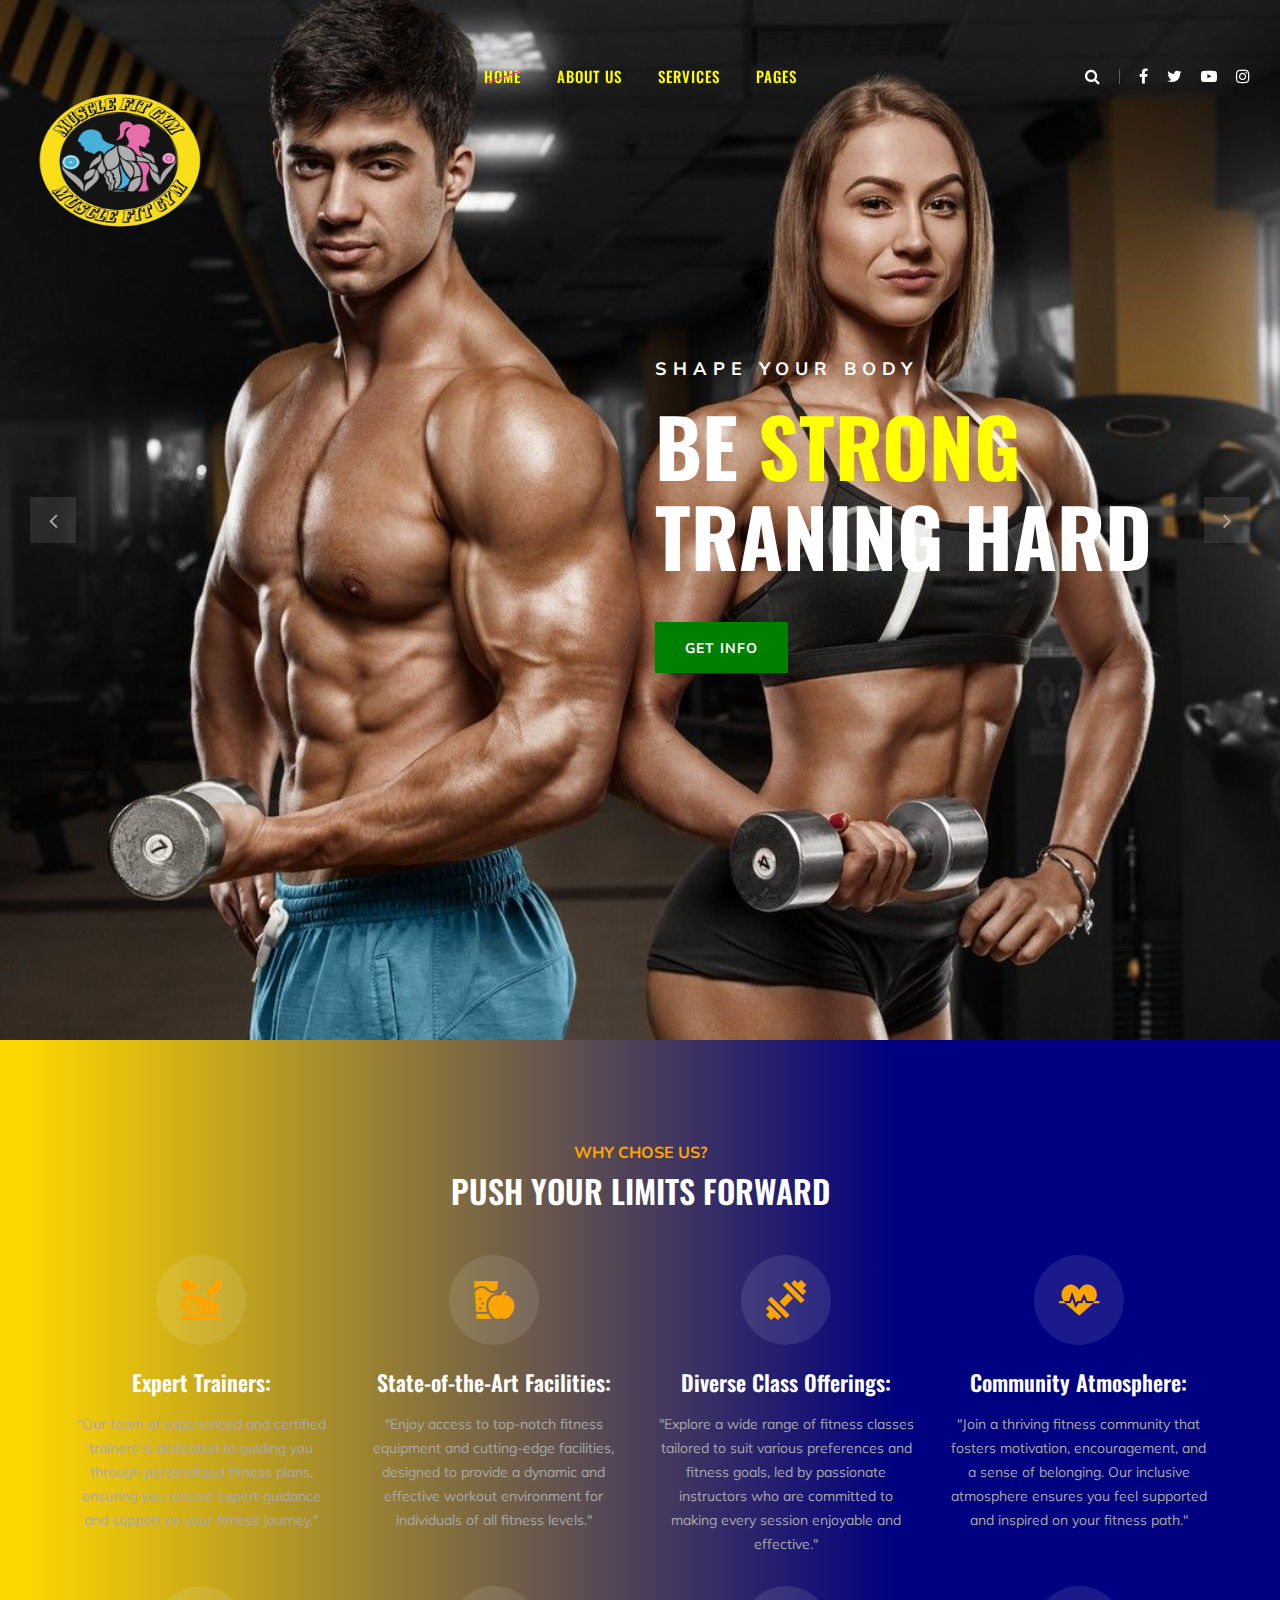
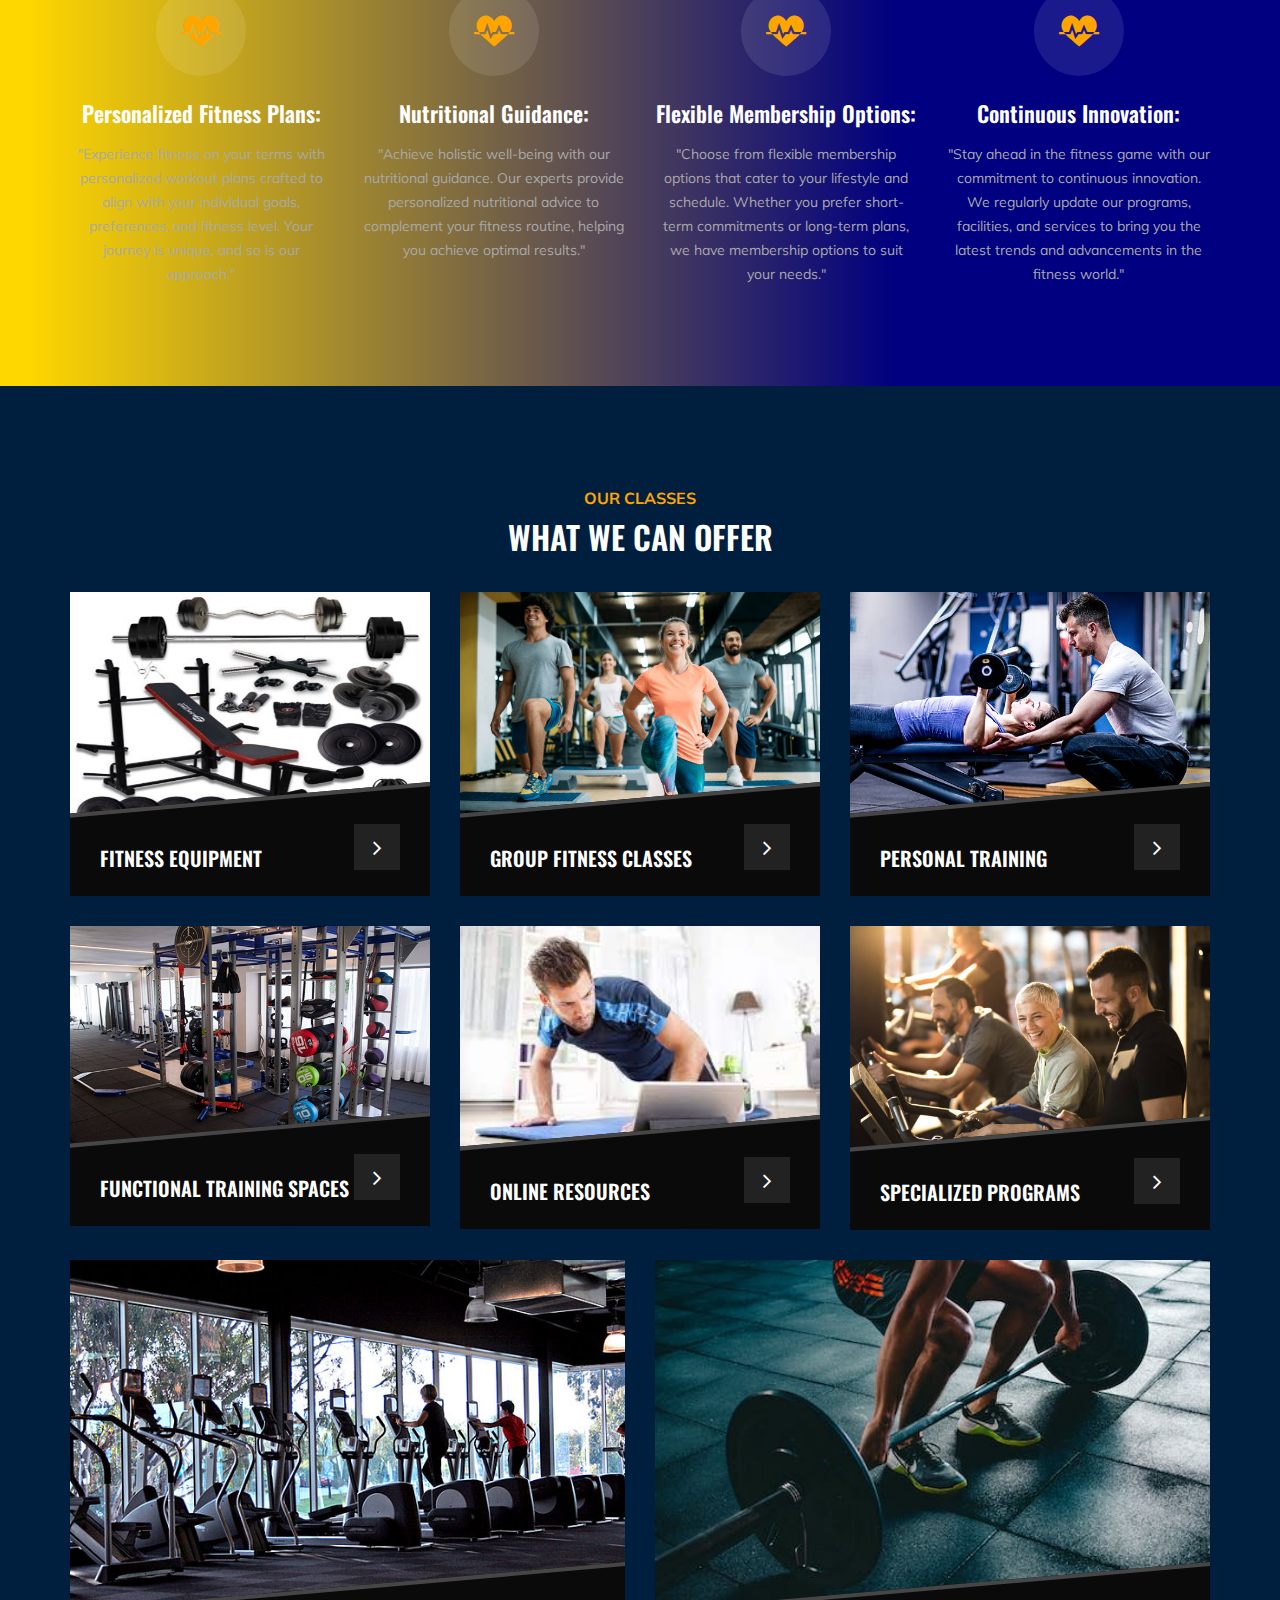
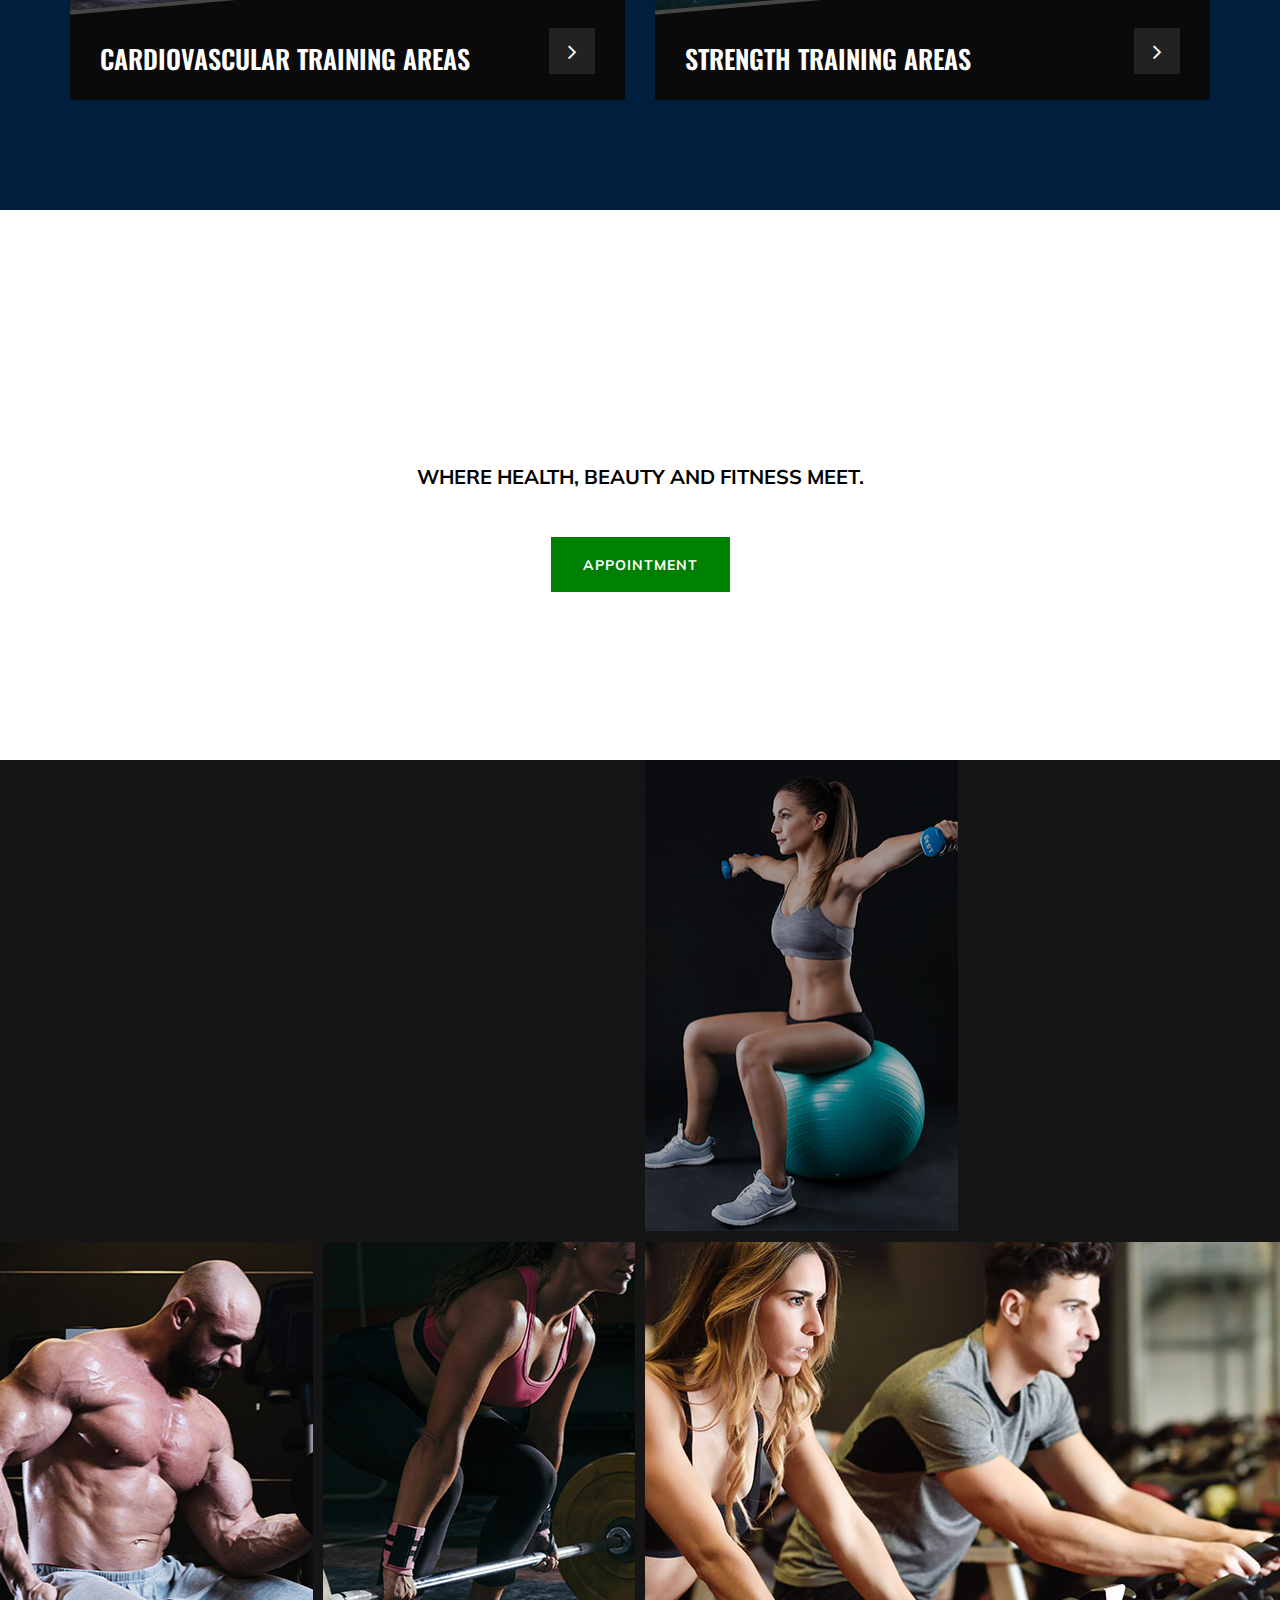
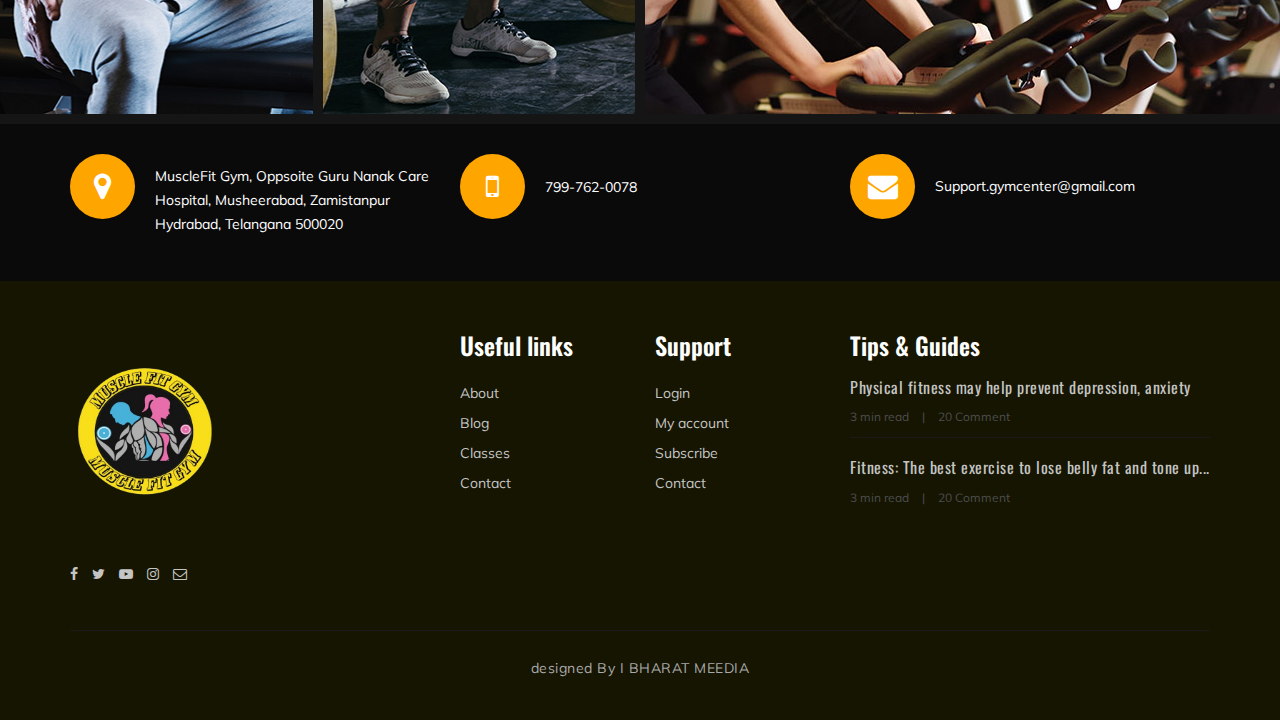
==== gymlife-master/index.html @ ba2f5ba6 "Home Page" ====
<!DOCTYPE html>
<html lang="zxx">

<head>
    <meta charset="UTF-8">
    <meta name="description" content="Gym Template">
    <meta name="keywords" content="Gym, unica, creative, html">
    <meta name="viewport" content="width=device-width, initial-scale=1.0">
    <meta http-equiv="X-UA-Compatible" content="ie=edge">
    <title>Gym | Template</title>

    <!-- Google Font -->
    <link href="https://fonts.googleapis.com/css?family=Muli:300,400,500,600,700,800,900&display=swap" rel="stylesheet">
    <link href="https://fonts.googleapis.com/css?family=Oswald:300,400,500,600,700&display=swap" rel="stylesheet">

    <!-- Css Styles -->
    <link rel="stylesheet" href="css/bootstrap.min.css" type="text/css">
    <link rel="stylesheet" href="css/font-awesome.min.css" type="text/css">
    <link rel="stylesheet" href="css/flaticon.css" type="text/css">
    <link rel="stylesheet" href="css/owl.carousel.min.css" type="text/css">
    <link rel="stylesheet" href="css/barfiller.css" type="text/css">
    <link rel="stylesheet" href="css/magnific-popup.css" type="text/css">
    <link rel="stylesheet" href="css/slicknav.min.css" type="text/css">
    <link rel="stylesheet" href="css/style.css" type="text/css">
</head>

<body>
    <!-- Page Preloder -->
    <div id="preloder">
        <div class="loader"></div>
    </div>

    <!-- Offcanvas Menu Section Begin -->
    <div class="offcanvas-menu-overlay"></div>
    <div class="offcanvas-menu-wrapper">
        <div class="canvas-close">
            <i class="fa fa-close"></i>
        </div>
        <div class="canvas-search search-switch">
            <i class="fa fa-search"></i>
        </div>
        <nav class="canvas-menu mobile-menu">
            <ul>
                <li><a href="#">Home</a></li>
                <li><a href="./about-us.html">About Us</a></li>
                <!--<li><a href="#">Classes</a></li>-->
                <li><a href="#">Services</a></li>
                
                <li><a href="#">Pages</a>
                  <ul class="dropdown">
                        <li><a href="./about-us.html">About us</a></li>
                        <!--<li><a href="./class-timetable.html">Classes timetable</a></li>-->
                        <li><a href="./bmi-calculator.html">Bmi calculate</a></li>
                        
                        <li><a href="./gallery.html">Gallery</a></li>
                        <li><a href="./blog.html">Our blog</a></li>
                        <li><a href="./404.html">404</a></li>
                    </ul>
                </li>
                <li><a href="./contact.html">Contact</a></li>
            </ul>
        </nav>
        <div id="mobile-menu-wrap"></div>
        <div class="canvas-social">
            <a href="#"><i class="fa fa-facebook"></i></a>
            <a href="#"><i class="fa fa-twitter"></i></a>
            <a href="#"><i class="fa fa-youtube-play"></i></a>
            <a href="#"><i class="fa fa-instagram"></i></a>
        </div>
    </div>
    <!-- Offcanvas Menu Section End -->

    <!-- Header Section Begin -->
    <header class="header-section">
        <div class="container-fluid">
            <div class="row">
                <div class="col-lg-3">
                    <div class="logo">
                        <a href="./index.html">
                            <img src="img/logo.png" width="180px" height="210px" alt="">
                        </a>
                    </div>
                </div>
                <div class="col-lg-6">
                    <nav class="nav-menu">
                        <ul>
                            <li class="active"><a href="./index.html">Home</a></li>
                            <li><a href="#">About Us</a></li>
                          <!--  <li><a href="#">Classes</a></li>-->
                            <li><a href="#">Services</a></li>
                            
                            <li><a href="#">Pages</a>
                               <!-- <ul class="dropdown">
                                    <li><a href="./about-us.html">About us</a></li>
                                    <li><a href="./class-timetable.html">Classes timetable</a></li>
                                    <li><a href="./bmi-calculator.html">Bmi calculate</a></li>
                                    <li><a href="./team.html">Our team</a></li>
                                    <li><a href="./gallery.html">Gallery</a></li>
                                    <li><a href="./blog.html">Our blog</a></li>
                                    <li><a href="./404.html">404</a></li>
                                </ul>-->
                            </li>
                           <!-- <li><a href="./contact.html">Contact</a></li>-->
                        </ul>
                    </nav>
                </div>
                <div class="col-lg-3">
                    <div class="top-option">
                        <div class="to-search search-switch">
                            <i class="fa fa-search"></i>
                        </div>
                        <div class="to-social">
                            <a href="#"><i class="fa fa-facebook"></i></a>
                            <a href="#"><i class="fa fa-twitter"></i></a>
                            <a href="#"><i class="fa fa-youtube-play"></i></a>
                            <a href="#"><i class="fa fa-instagram"></i></a>
                        </div>
                    </div>
                </div>
            </div>
            <div class="canvas-open">
                <i class="fa fa-bars"></i>
            </div>
        </div>
    </header>
    <!-- Header End -->

    <!-- Hero Section Begin -->
    <section class="hero-section">
        <div class="hs-slider owl-carousel">
            <div class="hs-item set-bg" data-setbg="img/hero/hero-1.jpg">
                <div class="container">
                    <div class="row">
                        <div class="col-lg-6 offset-lg-6">
                            <div class="hi-text">
                                <span>Shape your body</span>
                                <h1>Be <strong>strong</strong> traning hard</h1>
                                <a href="#" class="primary-btn">Get info</a>
                            </div>
                        </div>
                    </div>
                </div>
            </div>
            <div class="hs-item set-bg" data-setbg="img/hero/hero-21.jpg">
                <div class="container">
                    <div class="row">
                        <div class="col-lg-6 offset-lg-6">
                            <div class="hi-text">
                                <span>Shape your body</span>
                                <h1>Be <strong>strong</strong> traning hard</h1>
                                <a href="#" class="primary-btn">Get info</a>
                            </div>
                        </div>
                    </div>
                </div>
            </div>
        </div>
    </section>
    <!-- Hero Section End -->

    <!-- ChoseUs Section Begin -->
    <section class="choseus-section spad">
        <div class="container">
            <div class="row">
                <div class="col-lg-12">
                    <div class="section-title">
                        <span>Why chose us?</span>
                        <h2>PUSH YOUR LIMITS FORWARD</h2>
                    </div>
                </div>
            </div>
            <div class="row">
                <div class="col-lg-3 col-sm-6">
                    <div class="cs-item">
                        <span class="flaticon-034-stationary-bike"></span>
                        <h4>Expert Trainers:</h4>
                        <p>"Our team of experienced and certified trainers is dedicated to guiding you through personalized fitness plans, 
                            ensuring you receive expert guidance and support on your fitness journey."
                        </p>
                    </div>
                </div>
                <div class="col-lg-3 col-sm-6">
                    <div class="cs-item">
                        <span class="flaticon-033-juice"></span>
                        <h4>State-of-the-Art Facilities:</h4>
                        <p>"Enjoy access to top-notch fitness equipment and cutting-edge facilities, 
                            designed to provide a dynamic and effective workout environment for individuals of all fitness levels."
                        </p>
                    </div>
                </div>
                <div class="col-lg-3 col-sm-6">
                    <div class="cs-item">
                        <span class="flaticon-002-dumbell"></span>
                        <h4>Diverse Class Offerings:</h4>
                        <p>"Explore a wide range of fitness classes tailored to suit various preferences and fitness goals, 
                            led by passionate instructors who are committed to making every session enjoyable and effective."
                        </p>
                    </div>
                </div>
                <div class="col-lg-3 col-sm-6">
                    <div class="cs-item">
                        <span class="flaticon-014-heart-beat"></span>
                        <h4>Community Atmosphere:</h4>
                        <p>"Join a thriving fitness community that fosters motivation, encouragement, and a sense of belonging. 
                            Our inclusive atmosphere ensures you feel supported and inspired on your fitness path."
                        </p>
                    </div>
                </div>
                <div class="col-lg-3 col-sm-6">
                    <div class="cs-item">
                        <span class="flaticon-014-heart-beat"></span>
                        <h4>Personalized Fitness Plans:</h4>
                        <p>"Experience fitness on your terms with personalized workout plans crafted to align with your individual goals, preferences, 
                            and fitness level. Your journey is unique, and so is our approach."
                        </p>
                    </div>
                </div>
                <div class="col-lg-3 col-sm-6">
                    <div class="cs-item">
                        <span class="flaticon-014-heart-beat"></span>
                        <h4>Nutritional Guidance:</h4>
                        <p>"Achieve holistic well-being with our nutritional guidance. Our experts provide personalized nutritional advice to complement your fitness routine, 
                            helping you achieve optimal results."
                        </p>
                    </div>
                </div>
                <div class="col-lg-3 col-sm-6">
                    <div class="cs-item">
                        <span class="flaticon-014-heart-beat"></span>
                        <h4>Flexible Membership Options:</h4>
                        <p>"Choose from flexible membership options that cater to your lifestyle and schedule. 
                            Whether you prefer short-term commitments or long-term plans, 
                            we have membership options to suit your needs."

                        </p>
                    </div>
                </div>
                <div class="col-lg-3 col-sm-6">
                    <div class="cs-item">
                        <span class="flaticon-014-heart-beat"></span>
                        <h4>Continuous Innovation:</h4>
                        <p> "Stay ahead in the fitness game with our commitment to continuous innovation. We regularly update our programs, facilities, 
                            and services to bring you the latest trends and advancements in the fitness world."
                        </p>
                    </div>
                </div>
            </div>
        </div>
    </section>
    <!-- ChoseUs Section End -->

    <!-- Classes Section Begin -->
    <section class="classes-section spad">
        <div class="container">
            <div class="row">
                <div class="col-lg-12">
                    <div class="section-title">
                        <span>Our Classes</span>
                        <h2>WHAT WE CAN OFFER</h2>
                    </div>
                </div>
            </div>
            <div class="row">
                <div class="col-lg-4 col-md-6">
                    <div class="class-item">
                        <div class="ci-pic">
                            <img src="img/classes/class-1.jpg" alt="">
                        </div>
                        <div class="ci-text">
                            <span></span>
                            <h5>Fitness Equipment</h5>
                            <a href="#"><i class="fa fa-angle-right"></i></a>
                        </div>
                    </div>
                </div>
                <div class="col-lg-4 col-md-6">
                    <div class="class-item">
                        <div class="ci-pic">
                            <img src="img/classes/class-2.jpg" alt="">
                        </div>
                        <div class="ci-text">
                            <span></span>
                            <h5>Group Fitness Classes</h5>
                            <a href="#"><i class="fa fa-angle-right"></i></a>
                        </div>
                    </div>
                </div>
                
                <div class="col-lg-4 col-md-6">
                    <div class="class-item">
                        <div class="ci-pic">
                            <img src="img/classes/class-3.jpg" alt="">
                        </div>
                        <div class="ci-text">
                            <span></span>
                            <h5>Personal Training</h5>
                            <a href="#"><i class="fa fa-angle-right"></i></a>
                        </div>
                    </div>
                </div>
                <div class="col-lg-4 col-md-6">
                    <div class="class-item">
                        <div class="ci-pic">
                            <img src="img/classes/class-11.jpg" alt="">
                        </div>
                        <div class="ci-text">
                            <span></span>
                            <h5>Functional Training Spaces</h5>
                            <a href="#"><i class="fa fa-angle-right"></i></a>
                        </div>
                    </div>
                </div>
                <div class="col-lg-4 col-md-6">
                    <div class="class-item">
                        <div class="ci-pic">
                            <img src="img/classes/class-7.jpg" alt="">
                        </div>
                        <div class="ci-text">
                            <span></span>
                            <h5>Online Resources</h5>
                            <a href="#"><i class="fa fa-angle-right"></i></a>
                        </div>
                    </div>
                </div>
                <div class="col-lg-4 col-md-6">
                    <div class="class-item">
                        <div class="ci-pic">
                            <img src="img/classes/class-9.jpg" alt="">
                        </div>
                        <div class="ci-text">
                            <span></span>
                            <h5>Specialized Programs</h5>
                            <a href="#"><i class="fa fa-angle-right"></i></a>
                        </div>
                    </div>
                </div>
                <div class="col-lg-6 col-md-6">
                    <div class="class-item">
                        <div class="ci-pic">
                            <img src="img/classes/class-4.jpg" alt="">
                        </div>
                        <div class="ci-text">
                            <span></span>
                            <h4>Cardiovascular Training Areas</h4>
                            <a href="#"><i class="fa fa-angle-right"></i></a>
                        </div>
                    </div>
                </div>
                <div class="col-lg-6">
                    <div class="class-item">
                        <div class="ci-pic">
                            <img src="img/classes/class-5.jpeg" alt="">
                        </div>
                        <div class="ci-text">
                            <span></span>
                            <h4>Strength Training Areas</h4>
                            <a href="#"><i class="fa fa-angle-right"></i></a>
                        </div>
                    </div>
                </div>
            </div>
        </div>
    </section>
    <!-- ChoseUs Section End -->

    <!-- Banner Section Begin -->
    <section class="banner-section set-bg" data-setbg="img/banner-bg.jpg">
        <div class="container">
            <div class="row">
                <div class="col-lg-12 text-center">
                    <div class="bs-text">
                        <h2>registre now to get more deals</h2>
                        <div class="bt-tips">Where health, beauty and fitness meet.</div>
                        <a href="#" class="primary-btn  btn-normal">Appointment</a>
                    </div>
                </div>
            </div>
        </div>
    </section>
    
   

    <!-- Gallery Section Begin -->
    <div class="gallery-section">
        <div class="gallery">
            <div class="grid-sizer"></div>
            <div class="gs-item grid-wide set-bg" data-setbg="img/gallery/gallery-1.jpg">
                <a href="img/gallery/gallery-1.jpg" class="thumb-icon image-popup"><i class="fa fa-picture-o"></i></a>
            </div>
            <div class="gs-item set-bg" data-setbg="img/gallery/gallery-2.jpg">
                <a href="img/gallery/gallery-2.jpg" class="thumb-icon image-popup"><i class="fa fa-picture-o"></i></a>
            </div>
            <div class="gs-item set-bg" data-setbg="img/gallery/gallery-3.jpg">
                <a href="img/gallery/gallery-3.jpg" class="thumb-icon image-popup"><i class="fa fa-picture-o"></i></a>
            </div>
            <div class="gs-item set-bg" data-setbg="img/gallery/gallery-4.jpg">
                <a href="img/gallery/gallery-4.jpg" class="thumb-icon image-popup"><i class="fa fa-picture-o"></i></a>
            </div>
            <div class="gs-item set-bg" data-setbg="img/gallery/gallery-5.jpg">
                <a href="img/gallery/gallery-5.jpg" class="thumb-icon image-popup"><i class="fa fa-picture-o"></i></a>
            </div>
            <div class="gs-item grid-wide set-bg" data-setbg="img/gallery/gallery-7.jpg">
                <a href="img/gallery/gallery-7.jpg" class="thumb-icon image-popup"><i class="fa fa-picture-o"></i></a>
            </div>
        </div>
    </div>
    
    <div class="gettouch-section">
        <div class="container">
            <div class="row">
                <div class="col-md-4">
                    <div class="gt-text">
                        <i class="fa fa-map-marker"></i>
                        <p> MuscleFit Gym, Oppsoite Guru Nanak Care Hospital, Musheerabad, 
                           Zamistanpur<br/> Hydrabad, Telangana 500020</p>
                    </div>
                </div>
                <div class="col-md-4">
                    <div class="gt-text">
                        <i class="fa fa-mobile"></i>
                        <ul>
                            <li>799-762-0078</li>
                            
                        </ul>
                    </div>
                </div>
                <div class="col-md-4">
                    <div class="gt-text email">
                        <i class="fa fa-envelope"></i>
                        <p>Support.gymcenter@gmail.com</p>
                    </div>
                </div>
            </div>
        </div>
    </div>
    <!-- Get In Touch Section End -->

    <!-- Footer Section Begin -->
    <section class="footer-section">
        <div class="container">
            <div class="row">
                <div class="col-lg-4">
                    <div class="fs-about">
                        <div class="fa-logo">
                            <a href="#"><img src="img/logo.png"   width="150px" height="200px  alt=""></a>
                        </div>
                        
                        <div class="fa-social">
                            <a href="#"><i class="fa fa-facebook"></i></a>
                            <a href="#"><i class="fa fa-twitter"></i></a>
                            <a href="#"><i class="fa fa-youtube-play"></i></a>
                            <a href="#"><i class="fa fa-instagram"></i></a>
                            <a href="#"><i class="fa  fa-envelope-o"></i></a>
                        </div>
                    </div>
                </div>
                <div class="col-lg-2 col-md-3 col-sm-6">
                    <div class="fs-widget">
                        <h4>Useful links</h4>
                        <ul>
                            <li><a href="#">About</a></li>
                            <li><a href="#">Blog</a></li>
                            <li><a href="#">Classes</a></li>
                            <li><a href="#">Contact</a></li>
                        </ul>
                    </div>
                </div>
                <div class="col-lg-2 col-md-3 col-sm-6">
                    <div class="fs-widget">
                        <h4>Support</h4>
                        <ul>
                            <li><a href="#">Login</a></li>
                            <li><a href="#">My account</a></li>
                            <li><a href="#">Subscribe</a></li>
                            <li><a href="#">Contact</a></li>
                        </ul>
                    </div>
                </div>
                <div class="col-lg-4 col-md-6">
                    <div class="fs-widget">
                        <h4>Tips & Guides</h4>
                        <div class="fw-recent">
                            <h6><a href="#">Physical fitness may help prevent depression, anxiety</a></h6>
                            <ul>
                                <li>3 min read</li>
                                <li>20 Comment</li>
                            </ul>
                        </div>
                        <div class="fw-recent">
                            <h6><a href="#">Fitness: The best exercise to lose belly fat and tone up...</a></h6>
                            <ul>
                                <li>3 min read</li>
                                <li>20 Comment</li>
                            </ul>
                        </div>
                    </div>
                </div>
            </div>
            <div class="row">
                <div class="col-lg-12 text-center">
                    <div class="copyright-text">
                        <p>designed By I BHARAT MEEDIA</p>
                    </div>
                </div>
            </div>
        </div>
    </section>
    <!-- Footer Section End -->

    <!-- Search model Begin -->
    <div class="search-model">
        <div class="h-100 d-flex align-items-center justify-content-center">
            <div class="search-close-switch">+</div>
            <form class="search-model-form">
                <input type="text" id="search-input" placeholder="Search here.....">
            </form>
        </div>
    </div>
    <!-- Search model end -->

    <!-- Js Plugins -->
    <script src="js/jquery-3.3.1.min.js"></script>
    <script src="js/bootstrap.min.js"></script>
    <script src="js/jquery.magnific-popup.min.js"></script>
    <script src="js/masonry.pkgd.min.js"></script>
    <script src="js/jquery.barfiller.js"></script>
    <script src="js/jquery.slicknav.js"></script>
    <script src="js/owl.carousel.min.js"></script>
    <script src="js/main.js"></script>



</body>

</html>
---- gymlife-master/css/flaticon.css ----
/*
  	Flaticon icon font: Flaticon
  	Creation date: 19/02/2019 07:27
  	*/

@font-face {
  font-family: "Flaticon";
  src: url("../fonts/Flaticon.eot");
  src: url("../fonts/Flaticon.eot?#iefix") format("embedded-opentype"),
       url("../fonts/Flaticon.woff2") format("woff2"),
       url("../fonts/Flaticon.woff") format("woff"),
       url("../fonts/Flaticon.ttf") format("truetype"),
       url("../fonts/Flaticon.svg#Flaticon") format("svg");
  font-weight: normal;
  font-style: normal;
}

@media screen and (-webkit-min-device-pixel-ratio:0) {
  @font-face {
    font-family: "Flaticon";
    src: url("../fonts/Flaticon.svg#Flaticon") format("svg");
  }
}

[class^="flaticon-"]:before, [class*=" flaticon-"]:before,
[class^="flaticon-"]:after, [class*=" flaticon-"]:after {   
  font-family: Flaticon;
  font-size: 40px;
  font-style: normal;
  margin-left: 0;
}

.flaticon-001-mattress:before { content: "\f100"; }
.flaticon-002-dumbell:before { content: "\f101"; }
.flaticon-003-weight:before { content: "\f102"; }
.flaticon-004-measuring-tape:before { content: "\f103"; }
.flaticon-005-clipboard:before { content: "\f104"; }
.flaticon-006-weight-1:before { content: "\f105"; }
.flaticon-007-rings:before { content: "\f106"; }
.flaticon-008-calendar:before { content: "\f107"; }
.flaticon-009-smartwatch:before { content: "\f108"; }
.flaticon-010-lockers:before { content: "\f109"; }
.flaticon-011-punching-ball:before { content: "\f10a"; }
.flaticon-012-bag:before { content: "\f10b"; }
.flaticon-013-balance:before { content: "\f10c"; }
.flaticon-014-heart-beat:before { content: "\f10d"; }
.flaticon-015-proteins:before { content: "\f10e"; }
.flaticon-016-fitness:before { content: "\f10f"; }
.flaticon-017-pull-up-bar:before { content: "\f110"; }
.flaticon-018-scale:before { content: "\f111"; }
.flaticon-019-bands:before { content: "\f112"; }
.flaticon-020-smartphone:before { content: "\f113"; }
.flaticon-021-tshirt:before { content: "\f114"; }
.flaticon-022-short:before { content: "\f115"; }
.flaticon-023-dumbbells:before { content: "\f116"; }
.flaticon-024-jumping-rope:before { content: "\f117"; }
.flaticon-025-fitness-1:before { content: "\f118"; }
.flaticon-026-gym:before { content: "\f119"; }
.flaticon-027-fitness-2:before { content: "\f11a"; }
.flaticon-028-weightlifting:before { content: "\f11b"; }
.flaticon-029-wheel:before { content: "\f11c"; }
.flaticon-030-dumbbells-1:before { content: "\f11d"; }
.flaticon-031-workout:before { content: "\f11e"; }
.flaticon-032-bottle:before { content: "\f11f"; }
.flaticon-033-juice:before { content: "\f120"; }
.flaticon-034-stationary-bike:before { content: "\f121"; }
.flaticon-035-punching-ball-1:before { content: "\f122"; }
.flaticon-036-timer:before { content: "\f123"; }
.flaticon-037-medal:before { content: "\f124"; }
.flaticon-038-treadmill:before { content: "\f125"; }
.flaticon-039-syringe:before { content: "\f126"; }
.flaticon-040-whistle:before { content: "\f127"; }
.flaticon-041-chest:before { content: "\f128"; }
.flaticon-042-pills:before { content: "\f129"; }
.flaticon-043-mp3:before { content: "\f12a"; }
.flaticon-044-no-smoking:before { content: "\f12b"; }
.flaticon-045-boxing-gloves:before { content: "\f12c"; }
.flaticon-046-gloves:before { content: "\f12d"; }
.flaticon-047-buck:before { content: "\f12e"; }
.flaticon-048-headgear:before { content: "\f12f"; }
.flaticon-049-hand-grip:before { content: "\f130"; }
.flaticon-050-no-fast-food:before { content: "\f131"; }
---- gymlife-master/css/barfiller.css ----
body {
    font-family: Arial;
}

.barfiller {
    width:100%;
    height:12px;
    background:#fcfcfc;
    border:1px solid #ccc;
    position:relative;
    margin-bottom:20px;
    box-shadow: inset 1px 4px 9px -6px rgba(0,0,0,.5); 
    -moz-box-shadow: inset 1px 4px 9px -6px rgba(0,0,0,.5); 
}

.barfiller .fill {
    display:block;
    position:relative;
    width:0px;
    height:100%;
    background:#333;
    z-index:1;
}

.barfiller .tipWrap {
    display:none;
}

.barfiller .tip {
    margin-top:-30px;
    padding:2px 4px;
    font-size:11px;
    color:#fff;
    left:0px;
    position: relative;;
    z-index:2;
    background: #333;
} 

.barfiller .tip:after {
    border:solid;
    border-color:rgba(0,0,0,.8) transparent;
    border-width:6px 6px 0 6px;
    content:"";
    display:block;
    position:absolute;
    left:9px;
    top:100%;
    z-index:9
}
---- gymlife-master/css/style.css ----
/******************************************************************
  Template Name: Gym
  Description:  Gym Fitness HTML Template
  Author: Colorlib
  Author URI: https://colorlib.com
  Version: 1.0
  Created: Colorlib
******************************************************************/

/*------------------------------------------------------------------
[Table of contents]

1.  Template default CSS
	1.1	Variables
	1.2	Mixins
	1.3	Flexbox
	1.4	Reset
2.  Helper Css
3.  Header Section
4.  Hero Section
5.  Service Section
6.  Class Section
7.  Price Plan Section
8.  Trainer Section
9.  Contact
10.  Footer Style

-------------------------------------------------------------------*/

/*----------------------------------------*/

/* Template default CSS
/*----------------------------------------*/

html,
body {
	height: 100%;
	font-family: "Muli", sans-serif;
	-webkit-font-smoothing: antialiased;
	font-smoothing: antialiased;
}

h1,
h2,
h3,
h4,
h5,
h6 {
	margin: 0;
	color: #111111;
	font-weight: 400;
	font-family: "Oswald", sans-serif;
}

h1 {
	font-size: 70px;
}

h2 {
	font-size: 36px;
}

h3 {
	font-size: 30px;
}

h4 {
	font-size: 24px;
}

h5 {
	font-size: 18px;
}

h6 {
	font-size: 16px;
}

p {
	font-size: 14px;
	font-family: "Muli", sans-serif;
	color: #a9a9a9;
	font-weight: 400;
	line-height: 24px;
	margin: 0 0 15px 0;
}

img {
	max-width: 100%;
}

input:focus,
select:focus,
button:focus,
textarea:focus {
	outline: none;
}

a:hover,
a:focus {
	text-decoration: none;
	outline: none;
	color: black;
}

ul,
ol {
	padding: 0;
	margin: 0;
}

/*---------------------
  Helper CSS
-----------------------*/

.section-title {
	margin-bottom: 45px;
	text-align: center;
}

.section-title span {
	font-size: 16px;
	color: #FFA500;
	text-transform: uppercase;
	font-weight: 700;
}

.section-title h2 {
	color: #ffffff;
	font-size: 32px;
	font-weight: 600;
	text-transform: uppercase;
	margin-top: 8px;
}

.set-bg {
	background-repeat: no-repeat;
	background-size: cover;
	background-position: top center;
}

.spad {
	padding-top: 100px;
	padding-bottom: 100px;
}

.spad-2 {
	padding-top: 50px;
	padding-bottom: 70px;
}

.text-white h1,
.text-white h2,
.text-white h3,
.text-white h4,
.text-white h5,
.text-white h6,
.text-white p,
.text-white span,
.text-white li,
.text-white a {
	color: pink;
}

/* buttons */

.primary-btn {
	display: inline-block;
	font-size: 14px;
	padding: 17px 30px 16px;
	color: #ffffff;
	background: green;
	line-height: normal;
	letter-spacing: 1px;
	text-transform: uppercase;
	font-weight: 700;
}

.primary-btn.btn-normal {
	-webkit-transition: all 0.3s;
	-o-transition: all 0.3s;
	transition: all 0.3s;
}

.primary-btn.btn-normal:hover {
	background: yellow;
	border-color: yellow;
}

/* Preloder */

#preloder {
	position: fixed;
	width: 100%;
	height: 100%;
	top: 0;
	left: 0;
	z-index: 999999;
	background: #000;
}

.loader {
	width: 40px;
	height: 40px;
	position: absolute;
	top: 50%;
	left: 50%;
	margin-top: -13px;
	margin-left: -13px;
	border-radius: 60px;
	animation: loader 0.8s linear infinite;
	-webkit-animation: loader 0.8s linear infinite;
}

@keyframes loader {
	0% {
		-webkit-transform: rotate(0deg);
		transform: rotate(0deg);
		border: 4px solid deeppink;
		border-left-color: transparent;
	}
	50% {
		-webkit-transform: rotate(180deg);
		transform: rotate(180deg);
		border: 4px solid #673ab7;
		border-left-color: transparent;
	}
	100% {
		-webkit-transform: rotate(360deg);
		transform: rotate(360deg);
		border: 4px solid #f44336;
		border-left-color: transparent;
	}
}

@-webkit-keyframes loader {
	0% {
		-webkit-transform: rotate(0deg);
		border: 4px solid #f44336;
		border-left-color: transparent;
	}
	50% {
		-webkit-transform: rotate(180deg);
		border: 4px solid #673ab7;
		border-left-color: transparent;
	}
	100% {
		-webkit-transform: rotate(360deg);
		border: 4px solid #f44336;
		border-left-color: transparent;
	}
}

.spacial-controls {
	position: fixed;
	width: 111px;
	height: 91px;
	top: 0;
	right: 0;
	z-index: 999;
}

.spacial-controls .search-switch {
	display: block;
	height: 100%;
	padding-top: 30px;
	background: #323232;
	text-align: center;
	cursor: pointer;
}

.search-model {
	display: none;
	position: fixed;
	width: 100%;
	height: 100%;
	left: 0;
	top: 0;
	background: #000;
	z-index: 99999;
}

.search-model-form {
	padding: 0 15px;
}

.search-model-form input {
	width: 500px;
	font-size: 40px;
	border: none;
	border-bottom: 2px solid #333;
	background: none;
	color: #999;
}

.search-close-switch {
	position: absolute;
	width: 50px;
	height: 50px;
	background: #333;
	color: deeppink;
	text-align: center;
	border-radius: 50%;
	font-size: 28px;
	line-height: 28px;
	top: 30px;
	cursor: pointer;
	-webkit-transform: rotate(45deg);
	-ms-transform: rotate(45deg);
	transform: rotate(45deg);
	display: -webkit-box;
	display: -ms-flexbox;
	display: flex;
	-webkit-box-align: center;
	-ms-flex-align: center;
	align-items: center;
	-webkit-box-pack: center;
	-ms-flex-pack: center;
	justify-content: center;
}

/*---------------------
  Header
-----------------------*/

.header-section {
	position: absolute;
	left: 0;
	top: 0;
	width: 100%;
	padding: 0 15px;
	padding-top: 55px;
	z-index: 99;
}

.logo a {
	display: inline-block;
}

.nav-menu {
	text-align: center;
}

.nav-menu ul li {
	list-style: none;
	display: inline-block;
	margin-right: 32px;
	position: relative;
	z-index: 1;
}

.nav-menu ul li .dropdown {
	position: absolute;
	left: -30px;
	top: 58px;
	width: 180px;
	background: #252525;
	z-index: 99;
	text-align: left;
	padding: 13px 0 20px;
	opacity: 0;
	visibility: hidden;
	-webkit-transition: all 0.3s;
	-o-transition: all 0.3s;
	transition: all 0.3s;
}

.nav-menu ul li .dropdown li {
	margin-right: 0;
	display: block;
}

.nav-menu ul li .dropdown li a {
	display: block;
	text-transform: none;
	padding: 6px 0 6px 30px;
	font-weight: 400;
}

.nav-menu ul li .dropdown li a:after {
	display: none;
}

.nav-menu ul li:last-child {
	margin-right: 0;
}

.nav-menu ul li.active>a {
	color: yellow;
}

.nav-menu ul li.active>a:after {
	opacity: 1;
}

.nav-menu ul li:hover>a {
	color: yellow;
}

.nav-menu ul li:hover>a:after {
	opacity: 1;
}

.nav-menu ul li:hover .dropdown {
	opacity: 1;
	visibility: visible;
}

.nav-menu ul li a {
	color:yellow;
	display: block;
	font-size: 15px;
	font-weight: 500;
	text-transform: uppercase;
	letter-spacing: 1px;
	font-family: "Oswald", sans-serif;
	padding: 10px 0px;
	position: relative;
	-webkit-transition: all 0.3s;
	-o-transition: all 0.3s;
	transition: all 0.3s;
}

.nav-menu ul li a:after {
	position: absolute;
	left: 0;
	top: 22px;
	height: 1px;
	width: 100%;
	background: deeppink;
	content: "";
	-webkit-transform: rotate(-20deg);
	-ms-transform: rotate(-20deg);
	transform: rotate(-20deg);
	opacity: 0;
	-webkit-transition: all 0.3s;
	-o-transition: all 0.3s;
	transition: all 0.3s;
}

.top-option {
	text-align: right;
	padding: 9px 0;
}

.top-option .to-search {
	display: inline-block;
	padding-right: 20px;
	position: relative;
}

.top-option .to-search:after {
	position: absolute;
	right: 0;
	top: 5px;
	height: 15px;
	width: 1px;
	background: rgba(255, 255, 255, 0.3);
	content: "";
}

.top-option .to-search i {
	font-size: 16px;
	color: #ffffff;
	cursor: pointer;
}

.top-option .to-social {
	display: inline-block;
}

.top-option .to-social a {
	display: inline-block;
	color: #ffffff;
	font-size: 16px;
	margin-left: 15px;
}

.offcanvas-menu-wrapper {
	display: none;
}

.canvas-open {
	display: none;
}

/*---------------------
  Hero Section
-----------------------*/

.hs-slider.owl-carousel .owl-item.active .hs-item .hi-text span {
	position: relative;
	top: 0;
	-webkit-transition: all 0.2s ease 0.2s;
	-o-transition: all 0.2s ease 0.2s;
	transition: all 0.2s ease 0.2s;
	opacity: 1;
}

.hs-slider.owl-carousel .owl-item.active .hs-item .hi-text h1 {
	position: relative;
	top: 0;
	-webkit-transition: all 0.4s ease 0.4s;
	-o-transition: all 0.4s ease 0.4s;
	transition: all 0.4s ease 0.4s;
	opacity: 1;
}

.hs-slider.owl-carousel .owl-item.active .hs-item .hi-text .primary-btn {
	position: relative;
	top: 0;
	-webkit-transition: all 0.6s ease 0.6s;
	-o-transition: all 0.6s ease 0.6s;
	transition: all 0.6s ease 0.6s;
	opacity: 1;
}

.hs-slider.owl-carousel .owl-nav button {
	height: 46px;
	width: 46px;
	color: #a9a9a9;
	background: rgba(255, 255, 255, 0.1);
	line-height: 46px;
	text-align: center;
	position: absolute;
	font-size: 24px;
	left: 30px;
	top: 50%;
	-webkit-transform: translateY(-23px);
	-ms-transform: translateY(-23px);
	transform: translateY(-23px);
}

.hs-slider.owl-carousel .owl-nav button.owl-next {
	left: auto;
	right: 30px;
}

.hs-slider .hs-item {
	height: 1040px;
	display: -webkit-box;
	display: -ms-flexbox;
	display: flex;
	-ms-flex-line-pack: center;
	align-content: center;
	padding-top: 355px;
}

.hs-slider .hs-item .hi-text span {
	display: block;
	font-size: 18px;
	color: #ffffff;
	text-transform: uppercase;
	font-weight: 700;
	letter-spacing: 6px;
	margin-bottom: 18px;
	position: relative;
	top: 100px;
	opacity: 0;
}

.hs-slider .hs-item .hi-text h1 {
	font-size: 80px;
	color: #ffffff;
	font-weight: 700;
	text-transform: uppercase;
	line-height: 90px;
	margin-bottom: 42px;
	position: relative;
	top: 100px;
	opacity: 0;
}

.hs-slider .hs-item .hi-text h1 strong {
	color: yellow;
}

.hs-slider .hs-item .hi-text .primary-btn {
	position: relative;
	top: 100px;
	opacity: 0;
}

/*---------------------
  ChoseUs Section
-----------------------*/

.choseus-section {
	background: linear-gradient(to right, #FFD700 2%, #000080 70%);
	padding-bottom: 70px;
}

.cs-item {
	text-align: center;
	margin-bottom: 30px;
}

.cs-item:hover span {
	background: yellow;
	color: #FFA500;
}

.cs-item span {
	height: 90px;
	width: 90px;
	background: rgba(255, 255, 255, 0.1);
	border-radius: 50%;
	display: inline-block;
	color: #FFA500;
	line-height: 90px;
	text-align: center;
	-webkit-transition: all 0.3s;
	-o-transition: all 0.3s;
	transition: all 0.3s;
}

.cs-item h4 {
	color: #ffffff;
	font-size: 22px;
	font-weight: 600;
	margin-top: 24px;
	margin-bottom: 16px;
}

/*---------------------
  Classes Section
-----------------------*/

.classes-section {
	background: #001F3F;
	padding-bottom: 80px;
}

.classes-section .section-title {
	margin-bottom: 35px;
}

.class-item {
	overflow: hidden;
	margin-bottom: 30px;
}

.class-item .ci-pic img {
	min-width: 100%;
}

.class-item .ci-text {
	background: #0a0a0a;
	position: relative;
	padding: 10px 30px 26px 30px;
	z-index: 1;
}

.class-item .ci-text:after {
	position: absolute;
	left: -5px;
	top: -44px;
	height: 100px;
	width: 600px;
	border-top: 4px solid #464646;
	background: #0a0a0a;
	content: "";
	-webkit-transform: rotate(-5deg);
	-ms-transform: rotate(-5deg);
	transform: rotate(-5deg);
	z-index: -1;
}

.class-item .ci-text span {
	color: deeppink;
	font-size: 12px;
	text-transform: uppercase;
	font-weight: 700;
}

.class-item .ci-text h5 {
	font-size: 20px;
	color: #ffffff;
	font-weight: 600;
	text-transform: uppercase;
	margin-top: 4px;
}

.class-item .ci-text h4 {
	font-size: 26px;
	color: #ffffff;
	font-weight: 600;
	text-transform: uppercase;
	margin-top: 4px;
}

.class-item .ci-text a {
	display: inline-block;
	width: 46px;
	height: 46px;
	background: rgba(255, 255, 255, 0.1);
	line-height: 46px;
	text-align: center;
	font-size: 24px;
	color: #ffffff;
	position: absolute;
	right: 30px;
	bottom: 26px;
}

/*---------------------
  Banner Section
-----------------------*/

.banner-section {
	height: 550px;
	display: -webkit-box;
	display: -ms-flexbox;
	display: flex;
	-webkit-box-align: center;
	-ms-flex-align: center;
	align-items: center;
	-webkit-box-pack: center;
	-ms-flex-pack: center;
	justify-content: center;
}

.bs-text.service-banner .bt-tips {
	margin-bottom: 35px;
}

.bs-text h2 {
	font-size: 48px;
	color: #ffffff;
	font-weight: 700;
	text-transform: uppercase;
	margin-bottom: 25px;
}

.bs-text .bt-tips {
	font-size: 20px;
	color:black;
	font-weight: 700;
	text-transform: uppercase;
	margin-bottom: 45px;
}

.bs-text .primary-btn {
	background: green;
	border: 2px solid green;
}

.bs-text .play-btn {
	display: inline-block;
	height: 70px;
	width: 70px;
	background: green;
	border-radius: 50%;
	line-height: 70px;
	text-align: center;
	font-size: 36px;
	color: #ffffff;
}

/*---------------------
  Pricing Section
-----------------------*/

.pricing-section {
	background: #151515;
}

.pricing-section .section-title {
	margin-bottom: 56px;
}

.ps-item {
	text-align: center;
	padding: 40px 30px 52px;
	border: 1px solid #464646;
	-webkit-transform: skewY(-4deg);
	-ms-transform: skewY(-4deg);
	transform: skewY(-4deg);
	-webkit-transition: all 0.5s;
	-o-transition: all 0.5s;
	transition: all 0.5s;
	margin-bottom: 30px;
	position: relative;
}

.ps-item:hover {
	background: #ffffff;
	border-color: #ffffff;
}

.ps-item:hover h3 {
	color: #111111;
}

.ps-item:hover .pi-price span {
	color: #444444;
}

.ps-item:hover ul li {
	color: #111111;
	font-weight: 600;
}

.ps-item:hover .primary-btn.pricing-btn {
	background: green;
}

.ps-item:hover .thumb-icon {
	opacity: 1;
	visibility: visible;
}

.ps-item h3 {
	font-size: 28px;
	color: #ffffff;
	font-weight: 600;
	margin-bottom: 16px;
	-webkit-transform: skewY(4deg);
	-ms-transform: skewY(4deg);
	transform: skewY(4deg);
}

.ps-item .pi-price {
	margin-bottom: 30px;
	-webkit-transform: skewY(4deg);
	-ms-transform: skewY(4deg);
	transform: skewY(4deg);
}

.ps-item .pi-price h2 {
	font-size: 60px;
	color: yellow;
	font-weight: 600;
}

.ps-item .pi-price span {
	color: #c4c4c4;
	font-size: 16px;
	font-weight: 700;
	text-transform: uppercase;
}

.ps-item ul {
	margin-bottom: 40px;
	-webkit-transform: skewY(4deg);
	-ms-transform: skewY(4deg);
	transform: skewY(4deg);
}

.ps-item ul li {
	font-size: 14px;
	color: #c4c4c4;
	line-height: 32px;
	list-style: none;
}

.ps-item .primary-btn.pricing-btn {
	display: block;
	background: #333333;
	-webkit-transform: skewY(4deg);
	-ms-transform: skewY(4deg);
	transform: skewY(4deg);
}

.ps-item .thumb-icon {
	font-size: 48px;
	color: green;
	position: absolute;
	left: 50px;
	bottom: 120px;
	-webkit-transform: skewY(4deg);
	-ms-transform: skewY(4deg);
	transform: skewY(4deg);
	opacity: 0;
	visibility: hidden;
}

/*---------------------
  Gallery Section
-----------------------*/

.gallery-section {
	background: #151515;
	overflow: hidden;
}

.gallery-section.gallery-page {
	padding-top: 10px;
}

.grid-sizer {
	width: calc(25% - 10px);
}

.gallery {
	margin-right: -10px;
}

.gallery .gs-item {
	height: 472px;
	width: calc(25% - 10px);
	float: left;
	margin-right: 10px;
	margin-bottom: 10px;
}

.gallery .gs-item:hover .thumb-icon {
	opacity: 1;
	visibility: visible;
}

.gallery .gs-item .thumb-icon {
	font-size: 48px;
	color: yellow;
	display: -webkit-box;
	display: -ms-flexbox;
	display: flex;
	-webkit-box-align: center;
	-ms-flex-align: center;
	align-items: center;
	-webkit-box-pack: center;
	-ms-flex-pack: center;
	justify-content: center;
	height: 100%;
	cursor: pointer;
	opacity: 0;
	visibility: hidden;
	-webkit-transition: all 0.3s;
	-o-transition: all 0.3s;
	transition: all 0.3s;
}

.gallery .gs-item.grid-wide {
	width: calc(50% - 10px);
}

/*---------------------
  Team Section
-----------------------*/

.team-section {
	background: #151515;
}

.team-section.team-page {
	padding-bottom: 70px;
}

.team-section.team-page .ts-item {
	margin-bottom: 30px;
}

.team-section.team-page .ts-item:hover .ts_text {
	bottom: -30px;
}

.team-section.team-page .ts-item .tt_social {
	-webkit-transform: skewY(5deg);
	-ms-transform: skewY(5deg);
	transform: skewY(5deg);
	margin-top: 13px;
}

.team-section.team-page .ts-item .tt_social a {
	font-size: 14px;
	color: #c4c4c4;
	margin-right: 10px;
}

.team-section.team-page .ts-item .tt_social a:last-child {
	margin-right: 0;
}

.team-title .section-title {
	text-align: left;
	float: left;
}

.primary-btn.appoinment-btn {
	background: green;
	border: 2px solid green;
	float: right;
	margin-top: 10px;
}

.ts-slider .col-lg-4 {
	max-width: 100%;
}

.ts-slider.owl-carousel .owl-dots {
	text-align: center;
	margin-top: 30px;
}

.ts-slider.owl-carousel .owl-dots button {
	height: 4px;
	width: 20px;
	background: #5c5c5c;
	margin-right: 15px;
	-webkit-transform: skewY(-5deg);
	-ms-transform: skewY(-5deg);
	transform: skewY(-5deg);
}

.ts-slider.owl-carousel .owl-dots button.active {
	background: green;
}

.ts-slider.owl-carousel .owl-dots button:last-child {
	margin-right: 0;
}

.ts-item {
	height: 450px;
	position: relative;
	overflow: hidden;
}

.ts-item:hover .ts_text {
	bottom: -35px;
}

.ts-item .ts_text {
	padding: 40px 0 60px;
	text-align: center;
	background: #0a0a0a;
	border-top: 4px solid #464646;
	-webkit-transform: skewY(-5deg);
	-ms-transform: skewY(-5deg);
	transform: skewY(-5deg);
	position: absolute;
	left: 0;
	bottom: -250px;
	width: 100%;
	-webkit-transition: all 0.3s;
	-o-transition: all 0.3s;
	transition: all 0.3s;
}

.ts-item .ts_text h4 {
	color: #ffffff;
	font-weight: 600;
	margin-bottom: 14px;
	-webkit-transform: skewY(5deg);
	-ms-transform: skewY(5deg);
	transform: skewY(5deg);
}

.ts-item .ts_text span {
	display: block;
	font-size: 12px;
	font-weight: 700;
	color: #aaaaaa;
	text-transform: uppercase;
	-webkit-transform: skewY(5deg);
	-ms-transform: skewY(5deg);
	transform: skewY(5deg);
}

/*---------------------
  Get Touch Section
-----------------------*/

.gettouch-section {
	background: #0a0a0a;
	padding: 30px 0 15px;
}

.gt-text {
	overflow: hidden;
	margin-bottom: 30px;
}

.gt-text i {
	font-size: 30px;
	color: #ffffff;
	display: inline-block;
	height: 65px;
	width: 65px;
	background: #FFA500;
	border-radius: 50%;
	line-height: 65px;
	text-align: center;
	float: left;
	margin-right: 20px;
}

.gt-text p {
	overflow: hidden;
	color: #ffffff;
	margin-bottom: 0;
	padding-top: 10px;
}

.gt-text ul {
	overflow: hidden;
	padding-top: 20px;
}

.gt-text ul li {
	list-style: none;
	font-size: 14px;
	color: #ffffff;
	margin-right: 25px;
	display: inline-block;
	position: relative;
}

.gt-text ul li:after {
	position: absolute;
	right: -18px;
	top: 0;
	content: "|";
	color: #545454;
}

.gt-text ul li:last-child {
	margin-right: 0;
}

.gt-text ul li:last-child:after {
	display: none;
}

.gt-text.email p {
	padding-top: 20px;
}

/*---------------------
  Footer
-----------------------*/

.footer-section {
	background: #151501;
	padding-top: 50px;
}

.fs-about {
	margin-bottom: 30px;
}

.fs-about .fa-logo {
	margin-bottom: 30px;
}

.fs-about .fa-logo a {
	display: inline-block;
}

.fs-about p {
	line-height: 26px;
	color: #c4c4c4;
}

.fs-about .fa-social a {
	font-size: 14px;
	color: #c4c4c4;
	margin-right: 10px;
}

.fs-about .fa-social a:last-child {
	margin-right: 0;
}

.fs-widget {
	margin-bottom: 30px;
}

.fs-widget h4 {
	color: #ffffff;
	font-weight: 600;
	margin-bottom: 18px;
}

.fs-widget ul li {
	list-style: none;
}

.fs-widget ul li a {
	font-size: 14px;
	color: #c4c4c4;
	line-height: 30px;
}

.fs-widget .fw-recent {
	margin-bottom: 20px;
	padding-bottom: 10px;
	border-bottom: 1px solid #1a1a1a;
}

.fs-widget .fw-recent:last-child {
	padding-bottom: 0;
	border: none;
}

.fs-widget .fw-recent h6 {
	margin-bottom: 6px;
}

.fs-widget .fw-recent h6 a {
	color: #c4c4c4;
	letter-spacing: 0.5px;
}

.fs-widget .fw-recent ul li {
	font-size: 12px;
	color: #4d4d4d;
	display: inline-block;
	margin-right: 25px;
	position: relative;
}

.fs-widget .fw-recent ul li:last-child:after {
	display: none;
}

.fs-widget .fw-recent ul li:after {
	position: absolute;
	right: -16px;
	top: 0;
	content: "|";
}

.copyright-text {
	font-size: 14px;
	color: #c4c4c4;
	letter-spacing: 0.5px;
	border-top: 1px solid #1a1a1a;
	padding: 25px 0;
	margin-top: 15px;
}

.copyright-text a,
.copyright-text i {
	color: yellow;
}

/* ----------------------------------- Other Pages Styles ----------------------------------- */

/*---------------------
  Breadcrumb Section
-----------------------*/

.breadcrumb-section {
	height: 500px;
	padding-top: 230px;
}

.breadcrumb-text h2 {
	font-size: 60px;
	color: #ffffff;
	font-weight: 600;
	text-transform: uppercase;
	margin-bottom: 15px;
}

.breadcrumb-text .bt-option a {
	font-size: 18px;
	color: #ffffff;
	font-weight: 700;
	display: inline-block;
	position: relative;
	margin-right: 20px;
}

.breadcrumb-text .bt-option a:after {
	position: absolute;
	right: -14px;
	top: 6px;
	font-family: "FontAwesome";
	content: "";
	font-size: 13px;
	font-weight: 400;
}

.breadcrumb-text .bt-option span {
	font-size: 18px;
	color: yeloow;
	font-weight: 700;
}

/*---------------------
  About Us Section
-----------------------*/

.about-video {
	height: 640px;
	/*display: -webkit-box;
	display: -ms-flexbox;*/
	display: flex;
	-webkit-box-align: center;
	-ms-flex-align: center;
	align-items: center;
	-webkit-box-pack: center;
	-ms-flex-pack: center;
	justify-content: center;
}

.about-video .play-btn {
	display: inline-block;
	height: 70px;
	width: 70px;
	/*background: yellow;*/
	border-radius: 50%;
	line-height: 70px;
	text-align: center;
	font-size: 36px;
	color: #ffffff;
}

.about-text {
	background: #000000;
	height: 640px;
	padding: 120px 70px 0 70px;
}

.about-text .section-title {
	text-align: left;
	margin-bottom: 30px;
}

.about-text .at-desc {
	margin-bottom: 27px;
}

.about-text .at-desc p {
	color: #c4c4c4;
}

.about-text .about-bar .ab-item {
	margin-bottom: 34px;
}

.about-text .about-bar .ab-item p {
	color: #ffffff;
	margin-bottom: 13px;
}

.about-text .about-bar .ab-item .barfiller {
	background: #2d2d2d;
	height: 5px;
	border: none;
	margin-bottom: 0;
}

.about-text .about-bar .ab-item .barfiller .tip {
	margin-top: 0;
	padding: 0;
	font-size: 14px;
	color: #ffffff;
	background: transparent;
	position: initial !important;
	float: right;
	margin-top: -40px;
}

.about-text .about-bar .ab-item .barfiller .tip:after {
	display: none;
}

/*---------------------
  Testimonial Section
-----------------------*/

.testimonial-section {
	background: #151515;
}

.ts_slider.owl-carousel .owl-item img {
	display: inline-block;
}

.ts_slider.owl-carousel .owl-nav button {
	height: 46px;
	width: 46px;
	color: #a9a9a9;
	background: rgba(255, 255, 255, 0.1);
	line-height: 46px;
	text-align: center;
	font-size: 24px;
	position: absolute;
	left: 30px;
	top: 50%;
	-webkit-transform: translateY(-23px);
	-ms-transform: translateY(-23px);
	transform: translateY(-23px);
}

.ts_slider.owl-carousel .owl-nav button.owl-next {
	left: auto;
	right: 30px;
}

.ts_slider .ts_item .ti_pic {
	margin-bottom: 32px;
}

.ts_slider .ts_item .ti_pic img {
	height: 200px;
	width: 200px;
	border-radius: 50%;
}

.ts_slider .ts_item .ti_text p {
	color: #fefefe;
	letter-spacing: 1px;
	margin-bottom: 20px;
}

.ts_slider .ts_item .ti_text h5 {
	color: #ffffff;
	font-weight: 600;
	text-transform: uppercase;
	margin-bottom: 8px;
}

.ts_slider .ts_item .ti_text .tt-rating i {
	font-size: 12px;
	color: #d49d09;
}

/*---------------------
  Services Section
-----------------------*/

.services-section {
	background: linear-gradient(to right, #FFD700 2%, #000080 70%);
}

.ss-pic img {
	height: 100%;
	min-width: 100%;
}

.ss-text {
	background: #252525;
	padding: 72px 30px;
	height: 293px;
	position: relative;
	z-index: 1;
	-webkit-transition: all 0.3s;
	-o-transition: all 0.3s;
	transition: all 0.3s;
}

.ss-text:hover {
	background: #363636;
}

.ss-text:hover a {
	color: #f36100;
}

.ss-text:hover:after {
	background: #363636;
}

.ss-text:after {
	position: absolute;
	left: -15px;
	top: 50%;
	height: 20px;
	width: 20px;
	background: #252525;
	content: "";
	-webkit-transform: rotate(45deg) translateY(-10px);
	-ms-transform: rotate(45deg) translateY(-10px);
	transform: rotate(45deg) translateY(-10px);
	z-index: -1;
	-webkit-transition: all 0.2s;
	-o-transition: all 0.2s;
	transition: all 0.2s;
}

.ss-text.second-row:after {
	left: auto;
	right: 0;
}

.ss-text h4 {
	font-size: 22px;
	color: #ffffff;
	font-weight: 600;
	margin-bottom: 10px;
}

.ss-text p {
	margin-bottom: 11px;
}

.ss-text a {
	font-size: 14px;
	color: #ffffff;
	font-weight: 700;
	text-transform: uppercase;
	-webkit-transition: all 0.3s;
	-o-transition: all 0.3s;
	transition: all 0.3s;
}

/*---------------------
  Class Timetable Section
-----------------------*/

.class-timetable-section {
	background: #151515;
}

.class-timetable-section.class-details-timetable {
	padding-top: 0;
}

.class-timetable-section .section-title {
	text-align: left;
}

.class-details-timetable_title {
	margin-bottom: 35px;
}

.class-details-timetable_title h5 {
	font-size: 20px;
	color: #ffffff;
	font-weight: 600;
}

.table-controls {
	text-align: right;
	margin-top: 14px;
	margin-bottom: 50px;
}

.table-controls ul {
	background: #000000;
	padding: 12px 30px 15px;
	display: inline-block;
}

.table-controls ul li {
	list-style: none;
	font-size: 14px;
	color: #aaaaaa;
	list-style: none;
	display: inline-block;
	margin-right: 35px;
	-webkit-transition: all 0.3s;
	-o-transition: all 0.3s;
	transition: all 0.3s;
	cursor: pointer;
	position: relative;
}

.table-controls ul li:after {
	position: absolute;
	right: -22px;
	top: 0;
	content: "/";
}

.table-controls ul li.active {
	color: #ffffff;
}

.table-controls ul li.active:after {
	color: #aaaaaa;
}

.table-controls ul li:last-child {
	margin-right: 0;
}

.table-controls ul li:last-child:after {
	display: none;
}

.class-timetable .ts-meta h5,
.class-timetable .ts-meta span {
	-webkit-transition: all 0.4s;
	-o-transition: all 0.4s;
	transition: all 0.4s;
}

.class-timetable.filtering .ts-meta h5,
.class-timetable.filtering .ts-meta span {
	opacity: 0;
}

.class-timetable.filtering .ts-meta.show h5,
.class-timetable.filtering .ts-meta.show span {
	opacity: 1;
}

.class-timetable.details-timetable td h5 {
	color: #ffffff1a;
}

.class-timetable.details-timetable td span {
	color: #363636;
}

.class-timetable.details-timetable td.hover-dp h5 {
	-webkit-transition: all 0.4s;
	-o-transition: all 0.4s;
	transition: all 0.4s;
}

.class-timetable.details-timetable td.hover-dp span {
	-webkit-transition: all 0.4s;
	-o-transition: all 0.4s;
	transition: all 0.4s;
}

.class-timetable.details-timetable td.hover-dp:hover h5 {
	color: #ffffff;
}

.class-timetable.details-timetable td.hover-dp:hover span {
	color: #a9a9a9;
}

.class-timetable.details-timetable td.dark-bg {
	background: #0a0a0a;
}

.class-timetable table {
	border: 1px solid #363636;
	text-align: center;
}

.class-timetable table thead {
	border-bottom: 1px solid #363636;
}

.class-timetable table thead tr th {
	font-size: 14px;
	color: #ffffff;
	background: #f36100;
	border-right: 1px solid #363636;
	padding: 15px 0;
	font-weight: 400;
}

.class-timetable table tbody tr td {
	width: 146px;
	padding: 35px 0;
}

.class-timetable table tbody tr td.class-time {
	font-size: 12px;
	color: #f36100;
	background: #000000;
	border: 1px solid #363636;
}

.class-timetable table tbody tr td.dark-bg {
	background: #090909;
}

.class-timetable table tbody tr td.hover-bg {
	-webkit-transition: all 0.3s;
	-o-transition: all 0.3s;
	transition: all 0.3s;
}

.class-timetable table tbody tr td.hover-bg:hover {
	background: green;
}

.class-timetable table tbody tr td.blank-td {
	position: relative;
	overflow: hidden;
}

.class-timetable table tbody tr td.blank-td:after {
	position: absolute;
	left: -47px;
	top: 59px;
	width: 237px;
	height: 1px;
	background: #363636;
	content: "";
	-webkit-transform: rotate(-40deg);
	-ms-transform: rotate(-40deg);
	transform: rotate(-40deg);
}

.class-timetable table tbody tr td h5 {
	color: #ffffff;
	font-weight: 600;
	text-transform: uppercase;
	margin-bottom: 10px;
}

.class-timetable table tbody tr td span {
	display: block;
	font-size: 12px;
	color: #a9a9a9;
}

/*---------------------
  Class Details Section
-----------------------*/

.class-details-section {
	background: #151515;
	padding-bottom: 60px;
}

.class-details-text .cd-pic {
	margin-bottom: 45px;
}

.class-details-text .cd-pic img {
	min-width: 100%;
}

.class-details-text .cd-text {
	margin-bottom: 33px;
}

.class-details-text .cd-text .cd-single-item h3 {
	color: #ffffff;
	font-weight: 600;
	text-transform: uppercase;
	margin-bottom: 28px;
}

.class-details-text .cd-text .cd-single-item p {
	color: #c4c4c4;
}

.class-details-text .cd-trainer .cd-trainer-pic img {
	min-width: 100%;
}

.class-details-text .cd-trainer .cd-trainer-text {
	position: relative;
}

.class-details-text .cd-trainer .cd-trainer-text .trainer-title {
	margin-bottom: 18px;
}

.class-details-text .cd-trainer .cd-trainer-text .trainer-title h4 {
	color: #ffffff;
	font-weight: 600;
	margin-bottom: 6px;
}

.class-details-text .cd-trainer .cd-trainer-text .trainer-title span {
	font-size: 12px;
	color: #aaaaaa;
	text-transform: uppercase;
}

.class-details-text .cd-trainer .cd-trainer-text .trainer-social {
	position: absolute;
	right: 0;
	top: 20px;
}

.class-details-text .cd-trainer .cd-trainer-text .trainer-social a {
	display: inline-block;
	font-size: 14px;
	color: #c4c4c4;
	margin-right: 9px;
}

.class-details-text .cd-trainer .cd-trainer-text .trainer-social a:last-child {
	margin-right: 0;
}

.class-details-text .cd-trainer .cd-trainer-text p {
	color: #c4c4c4;
}

.class-details-text .cd-trainer .cd-trainer-text .trainer-info {
	margin-top: 28px;
	margin-bottom: 26px;
}

.class-details-text .cd-trainer .cd-trainer-text .trainer-info li {
	font-size: 14px;
	color: #c4c4c4;
	list-style: none;
	padding-bottom: 8px;
	border-bottom: 1px solid #252525;
	margin-bottom: 10px;
}

.class-details-text .cd-trainer .cd-trainer-text .trainer-info li:last-child {
	padding-bottom: 0;
	margin-bottom: 0;
	border-bottom: none;
}

.class-details-text .cd-trainer .cd-trainer-text .trainer-info li span {
	color: #ffffff;
	font-weight: 700;
	width: 150px;
	display: inline-block;
}

.sidebar-option {
	padding-left: 40px;
}

.sidebar-option .so-categories {
	margin-bottom: 40px;
}

.sidebar-option .so-categories .title {
	font-size: 20px;
	color: #ffffff;
	font-weight: 600;
	text-transform: uppercase;
	margin-bottom: 24px;
}

.sidebar-option .so-categories ul li {
	list-style: none;
}

.sidebar-option .so-categories ul li:hover a {
	color: green;
}

.sidebar-option .so-categories ul li:hover a span {
	color: #ffffff;
}

.sidebar-option .so-categories ul li a {
	font-size: 14px;
	color: #c4c4c4;
	line-height: 40px;
	-webkit-transition: all 0.3s;
	-o-transition: all 0.3s;
	transition: all 0.3s;
}

.sidebar-option .so-categories ul li a span {
	font-size: 12px;
	float: right;
}

.sidebar-option .so-latest {
	margin-bottom: 60px;
}

.sidebar-option .so-latest .title {
	font-size: 20px;
	color: #ffffff;
	font-weight: 600;
	text-transform: uppercase;
	margin-bottom: 40px;
}

.sidebar-option .so-latest .latest-large {
	height: 200px;
	position: relative;
	margin-bottom: 30px;
}

.sidebar-option .so-latest .latest-large .ll-text {
	position: absolute;
	left: 0;
	bottom: 18px;
	width: 100%;
	padding: 0 25px;
}

.sidebar-option .so-latest .latest-large .ll-text h5 a {
	color: #ffffff;
	font-weight: 600;
	line-height: 23px;
}

.sidebar-option .so-latest .latest-large .ll-text ul li {
	list-style: none;
	font-size: 12px;
	color: #888888;
	position: relative;
	display: inline-block;
	margin-right: 25px;
}

.sidebar-option .so-latest .latest-large .ll-text ul li:last-child {
	margin-right: 0;
}

.sidebar-option .so-latest .latest-large .ll-text ul li:last-child:after {
	display: none;
}

.sidebar-option .so-latest .latest-large .ll-text ul li:after {
	position: absolute;
	right: -16px;
	top: 0;
	content: "|";
}

.sidebar-option .so-latest .latest-item {
	overflow: hidden;
	margin-bottom: 30px;
}

.sidebar-option .so-latest .latest-item:last-child {
	margin-bottom: 0;
}

.sidebar-option .so-latest .latest-item .li-pic {
	float: left;
	margin-right: 20px;
}

.sidebar-option .so-latest .latest-item .li-text {
	overflow: hidden;
}

.sidebar-option .so-latest .latest-item .li-text h6 a {
	font-size: 15px;
	color: #ffffff;
	line-height: 21px;
}

.sidebar-option .so-latest .latest-item .li-text .li-time {
	display: inline-block;
	font-size: 12px;
	color: #888888;
}

.sidebar-option .so-banner {
	height: 300px;
	position: relative;
}

.sidebar-option .so-banner h5 {
	font-size: 20px;
	font-weight: 600;
	color: #ffffff;
	text-transform: uppercase;
	position: absolute;
	left: 0;
	bottom: 30px;
	width: 100%;
	padding: 0 30px;
}

.sidebar-option .so-tags .title {
	font-size: 20px;
	color: #ffffff;
	font-weight: 600;
	text-transform: uppercase;
	margin-bottom: 40px;
}

.sidebar-option .so-tags a {
	display: inline-block;
	font-size: 14px;
	color: #c4c4c4;
	padding: 10px 15px;
	background: #252525;
	margin-right: 5px;
	margin-bottom: 10px;
}

/*------------------------
  Bmi Calculator Section
-------------------------*/

.bmi-calculator-section {
	background: #151515;
}

.section-title.chart-title {
	text-align: left;
}

.chart-table table {
	border: 1px solid #363636;
	width: 100%;
}

.chart-table table thead {
	border-bottom: 1px solid #363636;
}

.chart-table table thead tr th {
	background: #060606;
	font-size: 14px;
	color: #ffffff;
	font-weight: 500;
	text-transform: uppercase;
	border-right: 1px solid #363636;
	padding: 14px 0 11px 50px;
}

.chart-table table tbody tr:nth-child(even) {
	background: #111111;
}

.chart-table table tbody tr td {
	font-size: 14px;
	color: #c4c4c4;
	border-right: 1px solid #363636;
	padding: 17px 0 17px 50px;
}

.chart-table table tbody tr td.point {
	width: 200px;
}

.section-title.chart-calculate-title {
	text-align: left;
}

.chart-calculate-form p {
	color: #c4c4c4;
	margin-bottom: 24px;
}

.chart-calculate-form form input {
	font-size: 14px;
	color: #c4c4c4;
	width: 100%;
	height: 50px;
	border: 1px solid #363636;
	padding-left: 20px;
	padding-right: 5px;
	background: transparent;
	margin-bottom: 20px;
}

.chart-calculate-form form input::-webkit-input-placeholder {
	color: #c4c4c4;
}

.chart-calculate-form form input::-moz-placeholder {
	color: #c4c4c4;
}

.chart-calculate-form form input:-ms-input-placeholder {
	color: #c4c4c4;
}

.chart-calculate-form form input::-ms-input-placeholder {
	color: #c4c4c4;
}

.chart-calculate-form form input::placeholder {
	color: #c4c4c4;
}

.chart-calculate-form form button {
	font-size: 14px;
	color: #ffffff;
	text-transform: uppercase;
	font-weight: 700;
	width: 100%;
	border: none;
	padding: 15px 0;
	background: #f36100;
}

/*---------------------
  Blog Section
-----------------------*/

.blog-section {
	background: #151515;
}

.blog-section .sidebar-option {
	padding-left: 70px;
}

.blog-item {
	margin-bottom: 40px;
}

.blog-item .bi-pic {
	float: left;
}

.blog-item .bi-pic img {
	width: 360px;
	height: 240px;
	min-width: 100%;
}

.blog-item .bi-text {
	border: 1px solid #363636;
	overflow: hidden;
	height: 240px;
	padding: 32px 30px 0 30px;
}

.blog-item .bi-text h5 {
	margin-bottom: 10px;
}

.blog-item .bi-text h5 a {
	font-size: 20px;
	color: #ffffff;
	font-weight: 600;
	line-height: 28px;
}

.blog-item .bi-text ul {
	margin-bottom: 18px;
}

.blog-item .bi-text ul li {
	font-size: 12px;
	color: #888888;
	display: inline-block;
	list-style: none;
	margin-right: 25px;
	position: relative;
}

.blog-item .bi-text ul li:after {
	position: absolute;
	right: -15px;
	top: 0;
	content: "|";
}

.blog-item .bi-text ul li:last-child {
	margin-right: 0;
}

.blog-item .bi-text ul li:last-child:after {
	display: none;
}

.blog-item .bi-text p {
	color: #c4c4c4;
	line-height: 22px;
	margin-bottom: 0;
}

.blog-pagination {
	padding-top: 10px;
}

.blog-pagination a {
	display: inline-block;
	font-size: 18px;
	color: #ffffff;
	text-transform: uppercase;
	padding: 10px 20px;
	font-weight: 500;
	margin-right: 15px;
	background: #252525;
	font-family: "Oswald", sans-serif;
	-webkit-transition: all 0.3s;
	-o-transition: all 0.3s;
	transition: all 0.3s;
}

.blog-pagination a:last-child {
	margin-right: 0;
}

.blog-pagination a:hover {
	background: #555555;
}

/*--------------------------
  Blog Detils Hero Section
--------------------------*/

.blog-details-hero {
	height: 900px;
	padding-top: 365px;
}

.bh-text {
	background: rgba(0, 0, 0, 0.8);
	text-align: center;
	padding: 40px 50px 34px 50px;
}

.bh-text h3 {
	color: #ffffff;
	font-weight: 600;
	line-height: 39px;
	text-transform: uppercase;
	margin-bottom: 10px;
}

.bh-text ul li {
	font-size: 12px;
	color: #888888;
	display: inline-block;
	list-style: none;
	margin-right: 25px;
	position: relative;
}

.bh-text ul li:after {
	position: absolute;
	right: -15px;
	top: 0;
	content: "|";
}

.bh-text ul li:last-child {
	margin-right: 0;
}

.bh-text ul li:last-child:after {
	display: none;
}

/*---------------------
  Blog Details Section
-----------------------*/

.blog-details-section {
	background: #151515;
	padding-top: 80px;
	overflow: hidden;
}

.blog-details-text .blog-details-title {
	text-align: center;
	margin-bottom: 32px;
}

.blog-details-text .blog-details-title p {
	color: #c4c4c4;
}

.blog-details-text .blog-details-title p:first-child {
	margin-bottom: 25px;
}

.blog-details-text .blog-details-title h5 {
	font-size: 20px;
	color: #ffffff;
	font-weight: 600;
	padding-top: 5px;
	margin-bottom: 28px;
}

.blog-details-text .blog-details-pic {
	margin-right: -10px;
	overflow: hidden;
	margin-bottom: 22px;
}

.blog-details-text .blog-details-pic .blog-details-pic-item {
	width: calc(50% - 10px);
	float: left;
	margin-right: 10px;
	margin-bottom: 10px;
}

.blog-details-text .blog-details-pic .blog-details-pic-item img {
	min-width: 100%;
}

.blog-details-text .blog-details-desc {
	text-align: center;
	margin-bottom: 60px;
}

.blog-details-text .blog-details-desc p {
	color: #c4c4c4;
}

.blog-details-text .blog-details-quote {
	text-align: center;
	border: 2px solid #363636;
	padding: 40px 22px 25px;
	position: relative;
	margin-bottom: 30px;
}

.blog-details-text .blog-details-quote .quote-icon {
	position: absolute;
	left: 50%;
	top: -26px;
	height: 55px;
	width: 55px;
	background: #151515;
	border: 2px solid #363636;
	line-height: 47px;
	text-align: center;
	border-radius: 50%;
	-webkit-transform: translateX(-27.5px);
	-ms-transform: translateX(-27.5px);
	transform: translateX(-27.5px);
}

.blog-details-text .blog-details-quote h5 {
	font-size: 20px;
	color: #ffffff;
	line-height: 30px;
	margin-bottom: 6px;
}

.blog-details-text .blog-details-quote span {
	font-size: 15px;
	color: #888888;
	display: inline-block;
	font-weight: 700;
	text-transform: uppercase;
}

.blog-details-text .blog-details-more-desc {
	text-align: center;
	margin-bottom: 40px;
}

.blog-details-text .blog-details-more-desc p {
	color: #c4c4c4;
}

.blog-details-text .blog-details-more-desc p:first-child {
	margin-bottom: 25px;
}

.blog-details-text .blog-details-tag-share {
	text-align: center;
	margin-bottom: 100px;
}

.blog-details-text .blog-details-tag-share .tags {
	margin-bottom: 25px;
}

.blog-details-text .blog-details-tag-share .tags a {
	display: inline-block;
	font-size: 14px;
	color: #c4c4c4;
	padding: 10px 15px;
	background: #252525;
	margin-right: 5px;
	margin-bottom: 10px;
}

.blog-details-text .blog-details-tag-share .tags a:last-child {
	margin-right: 0;
}

.blog-details-text .blog-details-tag-share .share span {
	font-size: 14px;
	color: #c4c4c4;
	text-transform: uppercase;
	margin-right: 30px;
}

.blog-details-text .blog-details-tag-share .share a {
	font-size: 14px;
	color: #c4c4c4;
	margin-right: 15px;
}

.blog-details-text .blog-details-tag-share .share a:last-child {
	margin-right: 0;
}

.blog-details-text .blog-details-tag-share .share a i {
	color: #ffffff;
	margin-right: 5px;
}

.blog-details-text .blog-details-author {
	text-align: center;
	background: #0a0a0a;
	position: relative;
	padding: 70px 50px 35px 50px;
	margin-bottom: 55px;
}

.blog-details-text .blog-details-author .ba-pic {
	position: absolute;
	top: -45px;
	left: 50%;
	-webkit-transform: translateX(-45px);
	-ms-transform: translateX(-45px);
	transform: translateX(-45px);
}

.blog-details-text .blog-details-author .ba-pic img {
	height: 90px;
	width: 90px;
	border-radius: 50%;
}

.blog-details-text .blog-details-author .ba-text h5 {
	font-size: 20px;
	color: #ffffff;
	font-weight: 500;
	text-transform: uppercase;
	margin-bottom: 15px;
}

.blog-details-text .blog-details-author .ba-text p {
	color: #c4c4c4;
}

.blog-details-text .blog-details-author .ba-text .bp-social a {
	font-size: 13px;
	color: #c4c4c4;
	margin-right: 10px;
}

.blog-details-text .blog-details-author .ba-text .bp-social a:last-child {
	margin-right: 0;
}

.blog-details-text .comment-option .co-title {
	font-size: 20px;
	color: #ffffff;
	font-weight: 500;
	text-transform: uppercase;
	margin-bottom: 40px;
}

.blog-details-text .comment-option .co-widget {
	position: absolute;
	right: 0;
	top: 5px;
}

.blog-details-text .comment-option .co-widget a {
	font-size: 14px;
	color: #c4c4c4;
	margin-left: 8px;
}

.blog-details-text .comment-option .co-item {
	position: relative;
	padding-left: 30px;
	margin-bottom: 35px;
}

.blog-details-text .comment-option .co-item.reply-comment {
	margin-left: 30px;
}

.blog-details-text .comment-option .co-item:after {
	position: absolute;
	left: 0;
	top: 0;
	width: 1px;
	height: 100%;
	background: #363636;
	content: "";
}

.blog-details-text .comment-option .co-item .co-pic {
	overflow: hidden;
	margin-bottom: 12px;
}

.blog-details-text .comment-option .co-item .co-pic img {
	width: 30px;
	height: 30px;
	border-radius: 50%;
	float: left;
	margin-right: 10px;
}

.blog-details-text .comment-option .co-item .co-pic h5 {
	color: #ffffff;
	overflow: hidden;
	line-height: 30px;
}

.blog-details-text .comment-option .co-item .co-text p {
	color: #c4c4c4;
	margin-bottom: 0;
}

.leave-comment h5 {
	font-size: 20px;
	color: #ffffff;
	font-weight: 500;
	text-transform: uppercase;
	margin-bottom: 40px;
}

.leave-comment form input {
	font-size: 13px;
	color: #c4c4c4;
	width: 100%;
	height: 46px;
	border: 1px solid #363636;
	padding-left: 20px;
	padding-right: 5px;
	background: transparent;
	margin-bottom: 20px;
}

.leave-comment form input::-webkit-input-placeholder {
	color: #c4c4c4;
}

.leave-comment form input::-moz-placeholder {
	color: #c4c4c4;
}

.leave-comment form input:-ms-input-placeholder {
	color: #c4c4c4;
}

.leave-comment form input::-ms-input-placeholder {
	color: #c4c4c4;
}

.leave-comment form input::placeholder {
	color: #c4c4c4;
}

.leave-comment form textarea {
	font-size: 13px;
	color: #c4c4c4;
	width: 100%;
	height: 100px;
	border: 1px solid #363636;
	padding-left: 20px;
	padding-top: 12px;
	padding-right: 5px;
	background: transparent;
	margin-bottom: 14px;
	resize: none;
}

.leave-comment form textarea::-webkit-input-placeholder {
	color: #c4c4c4;
}

.leave-comment form textarea::-moz-placeholder {
	color: #c4c4c4;
}

.leave-comment form textarea:-ms-input-placeholder {
	color: #c4c4c4;
}

.leave-comment form textarea::-ms-input-placeholder {
	color: #c4c4c4;
}

.leave-comment form textarea::placeholder {
	color: #c4c4c4;
}

.leave-comment form button {
	font-size: 14px;
	color:black;
	text-transform: uppercase;
	font-weight: 700;
	width: 100%;
	border: none;
	padding: 14px 0 12px;
	background: yellow;
}

/*---------------------
  Contact Section
-----------------------*/

.contact-section {
	background: #151515;
}

.section-title.contact-title {
	text-align: left;
	margin-bottom: 35px;
}

.contact-widget .cw-text {
	overflow: hidden;
	margin-bottom: 35px;
}

.contact-widget .cw-text i {
	font-size: 30px;
	color: yellow;
	display: inline-block;
	height: 65px;
	width: 65px;
	background: #363636;
	border-radius: 50%;
	line-height: 65px;
	text-align: center;
	float: left;
	margin-right: 20px;
}

.contact-widget .cw-text p {
	overflow: hidden;
	color: #c4c4c4;
	margin-bottom: 0;
	padding-top: 10px;
}

.contact-widget .cw-text ul {
	overflow: hidden;
	padding-top: 20px;
}

.contact-widget .cw-text ul li {
	list-style: none;
	font-size: 14px;
	color: #c4c4c4;
	margin-right: 25px;
	display: inline-block;
	position: relative;
}

.contact-widget .cw-text ul li:after {
	position: absolute;
	right: -18px;
	top: 0;
	content: "|";
	color: #545454;
}

.contact-widget .cw-text ul li:last-child {
	margin-right: 0;
}

.contact-widget .cw-text ul li:last-child:after {
	display: none;
}

.contact-widget .cw-text.email p {
	padding-top: 20px;
}

.map {
	height: 550px;
	margin-top: 35px;
}

.map iframe {
	width: 100%;
}

/*---------------------
  404 Section
-----------------------*/

.section-404 {
	position: fixed;
	width: 100%;
	height: 100%;
	z-index: 999;
	background: rgba(0, 0, 0, 0.9);
	display: -webkit-box;
	display: -ms-flexbox;
	display: flex;
	-webkit-box-align: center;
	-ms-flex-align: center;
	align-items: center;
}

.text-404 {
	text-align: center;
}

.text-404 h1 {
	font-size: 200px;
	color: #ffffff;
	font-weight: 700;
	letter-spacing: 2px;
	margin-bottom: 15px;
}

.text-404 h3 {
	color: #ffffff;
	font-weight: 500;
	margin-bottom: 20px;
}

.text-404 p {
	font-size: 15px;
	color: #c4c4c4;
	margin-bottom: 43px;
}

.text-404 .search-404 {
	position: relative;
	width: 470px;
	margin: 0 auto 35px;
}

.text-404 .search-404 input {
	font-size: 15px;
	color: #ffffffb3;
	height: 46px;
	width: 100%;
	background: #f36100;
	border: none;
	padding-left: 20px;
}

.text-404 .search-404 input::-webkit-input-placeholder {
	color: #ffffffb3;
}

.text-404 .search-404 input::-moz-placeholder {
	color: #ffffffb3;
}

.text-404 .search-404 input:-ms-input-placeholder {
	color: #ffffffb3;
}

.text-404 .search-404 input::-ms-input-placeholder {
	color: #ffffffb3;
}

.text-404 .search-404 input::placeholder {
	color: #ffffffb3;
}

.text-404 .search-404 button {
	font-size: 16px;
	color: #ffffff;
	background: transparent;
	border: none;
	position: absolute;
	right: 0;
	top: 0;
	padding: 11px 20px 11px;
}

.text-404 a {
	font-size: 15px;
	color: #ffffff;
	font-weight: 700;
	text-transform: uppercase;
	position: relative;
	display: inline-block;
}

.text-404 a:after {
	position: absolute;
	left: 0;
	bottom: -5px;
	height: 1px;
	width: 100%;
	background: #252525;
	content: "";
}

.text-404 a i {
	color: #f36100;
	margin-right: 5px;
}

/*--------------------------------- Responsive Media Quaries -----------------------------*/

@media only screen and (min-width: 1650px) and (max-width: 1920px) {
	.nav-menu ul li {
		margin-right: 60px;
	}
}

@media only screen and (min-width: 1200px) {
	.container {
		max-width: 1170px;
	}
}

/* Medium Device = 1200px */

@media only screen and (min-width: 992px) and (max-width: 1199px) {
	.nav-menu ul li {
		margin-right: 5px;
	}
	.ps-item .thumb-icon {
		left: 15px;
	}
	.blog-item .bi-pic {
		float: none;
	}
	.blog-item .bi-text {
		height: auto;
		padding: 32px 30px 30px 30px;
	}
	.blog-item .bi-pic img {
		height: auto;
	}
}

/* Tablet Device = 768px */

@media only screen and (min-width: 768px) and (max-width: 991px) {
	.about-text {
		height: auto;
		padding: 120px 70px 60px 70px;
	}
	.blog-section .sidebar-option {
		padding-left: 0;
	}
	.blog-item .bi-pic {
		float: none;
	}
	.blog-item .bi-text {
		height: auto;
		padding: 32px 30px 30px 30px;
	}
	.class-details-text .cd-trainer .cd-trainer-text {
		padding-top: 30px;
	}
	.sidebar-option {
		padding-left: 0;
		padding-top: 30px;
	}
	.chart-table {
		margin-bottom: 30px;
	}
	.table-controls {
		text-align: left;
		margin-top: 0;
		margin-bottom: 30px;
	}
	.ss-text:after {
		display: none;
	}
	.ss-text {
		padding: 72px 60px;
		margin-bottom: 30px;
	}
	.class-item .ci-text:after {
		width: 750px;
	}
	.ts_slider.owl-carousel .owl-nav button {
		left: 0;
	}
	.ts_slider.owl-carousel .owl-nav button.owl-next {
		right: 0;
	}
	.hs-slider.owl-carousel .owl-nav button {
		left: 0;
	}
	.hs-slider.owl-carousel .owl-nav button.owl-next {
		right: 0;
	}
	.offcanvas-menu-overlay {
		position: fixed;
		left: 0;
		top: 0;
		background: rgba(0, 0, 0, 0.7);
		z-index: 999;
		height: 100%;
		width: 100%;
		visibility: hidden;
		-webkit-transition: 0.3s;
		-o-transition: 0.3s;
		transition: 0.3s;
	}
	.offcanvas-menu-overlay.active {
		visibility: visible;
	}
	.canvas-open {
		position: absolute;
		right: 40px;
		top: 61px;
		font-size: 22px;
		width: 30px;
		height: 30px;
		color: #ffffff;
		border: 1px solid #ffffff;
		border-radius: 2px;
		line-height: 29px;
		text-align: center;
		z-index: 1;
		display: block;
		cursor: pointer;
	}
	.offcanvas-menu-wrapper {
		position: fixed;
		left: -300px;
		top: 0;
		width: 300px;
		z-index: 999;
		background: #ffffff;
		overflow-y: auto;
		height: 100%;
		opacity: 0;
		visibility: hidden;
		-webkit-transition: all 0.5s;
		-o-transition: all 0.5s;
		transition: all 0.5s;
		padding: 50px 30px 30px 30px;
		display: block;
	}
	.offcanvas-menu-wrapper.show-offcanvas-menu-wrapper {
		left: 0;
		opacity: 1;
		visibility: visible;
	}
	.offcanvas-menu-wrapper .canvas-close {
		font-size: 22px;
		width: 30px;
		height: 30px;
		border: 1px solid #151515;
		border-radius: 2px;
		text-align: center;
		line-height: 27px;
		position: absolute;
		right: 20px;
		top: 20px;
		cursor: pointer;
	}
	.offcanvas-menu-wrapper .canvas-search {
		font-size: 18px;
		text-align: center;
		margin-bottom: 20px;
		cursor: pointer;
	}
	.offcanvas-menu-wrapper .canvas-menu {
		display: none;
	}
	.offcanvas-menu-wrapper .canvas-social {
		text-align: center;
		padding-top: 20px;
	}
	.offcanvas-menu-wrapper .canvas-social a {
		display: inline-block;
		font-size: 16px;
		color: #363636;
		margin-right: 6px;
	}
	.offcanvas-menu-wrapper .canvas-social a:last-child {
		margin-right: 0;
	}
	.offcanvas-menu-wrapper .slicknav_btn {
		display: none;
	}
	.offcanvas-menu-wrapper .slicknav_menu {
		background: transparent;
		padding: 0;
	}
	.offcanvas-menu-wrapper .slicknav_nav {
		display: block !important;
	}
	.offcanvas-menu-wrapper .slicknav_nav ul {
		margin: 0;
	}
	.offcanvas-menu-wrapper .slicknav_nav .slicknav_row,
	.offcanvas-menu-wrapper .slicknav_nav a {
		padding: 10px 0;
		margin: 0;
		color: #151515;
		border-bottom: 1px solid #151515;
		font-weight: 500;
		font-family: "Oswald", sans-serif;
		font-size: 15px;
	}
	.offcanvas-menu-wrapper .slicknav_nav .slicknav_row:hover {
		border-radius: 0;
		background: transparent;
		color: #f36100;
	}
	.offcanvas-menu-wrapper .slicknav_nav a:hover {
		border-radius: 0;
		background: transparent;
		color: #f36100;
	}
	.nav-menu {
		display: none;
	}
	.top-option {
		display: none;
	}
	.grid-sizer {
		width: calc(50% - 10px);
	}
	.gallery .gs-item {
		width: calc(50% - 10px);
		float: none;
	}
	.gallery .gs-item.grid-wide {
		width: 100%;
	}
	.blog-item .bi-pic img {
		height: auto;
	}
}

/* Wide Mobile = 480px */

@media only screen and (max-width: 767px) {
	.offcanvas-menu-overlay {
		position: fixed;
		left: 0;
		top: 0;
		background: rgba(0, 0, 0, 0.7);
		z-index: 999;
		height: 100%;
		width: 100%;
		visibility: hidden;
		-webkit-transition: 0.3s;
		-o-transition: 0.3s;
		transition: 0.3s;
	}
	.offcanvas-menu-overlay.active {
		visibility: visible;
	}
	.canvas-open {
		position: absolute;
		right: 40px;
		top: 61px;
		font-size: 22px;
		width: 30px;
		height: 30px;
		color: #ffffff;
		border: 1px solid #ffffff;
		border-radius: 2px;
		line-height: 29px;
		text-align: center;
		z-index: 1;
		display: block;
		cursor: pointer;
	}
	.offcanvas-menu-wrapper {
		position: fixed;
		left: -300px;
		top: 0;
		width: 300px;
		z-index: 999;
		background: #ffffff;
		overflow-y: auto;
		height: 100%;
		opacity: 0;
		visibility: hidden;
		-webkit-transition: all 0.5s;
		-o-transition: all 0.5s;
		transition: all 0.5s;
		padding: 50px 30px 30px 30px;
		display: block;
	}
	.offcanvas-menu-wrapper.show-offcanvas-menu-wrapper {
		left: 0;
		opacity: 1;
		visibility: visible;
	}
	.offcanvas-menu-wrapper .canvas-close {
		font-size: 22px;
		width: 30px;
		height: 30px;
		border: 1px solid #151515;
		border-radius: 2px;
		text-align: center;
		line-height: 27px;
		position: absolute;
		right: 20px;
		top: 20px;
		cursor: pointer;
	}
	.offcanvas-menu-wrapper .canvas-search {
		font-size: 18px;
		text-align: center;
		margin-bottom: 20px;
		cursor: pointer;
	}
	.offcanvas-menu-wrapper .canvas-menu {
		display: none;
	}
	.offcanvas-menu-wrapper .canvas-social {
		text-align: center;
		padding-top: 20px;
	}
	.offcanvas-menu-wrapper .canvas-social a {
		display: inline-block;
		font-size: 16px;
		color: #363636;
		margin-right: 6px;
	}
	.offcanvas-menu-wrapper .canvas-social a:last-child {
		margin-right: 0;
	}
	.offcanvas-menu-wrapper .slicknav_btn {
		display: none;
	}
	.offcanvas-menu-wrapper .slicknav_menu {
		background: transparent;
		padding: 0;
	}
	.offcanvas-menu-wrapper .slicknav_nav {
		display: block !important;
	}
	.offcanvas-menu-wrapper .slicknav_nav ul {
		margin: 0;
	}
	.offcanvas-menu-wrapper .slicknav_nav .slicknav_row,
	.offcanvas-menu-wrapper .slicknav_nav a {
		padding: 10px 0;
		margin: 0;
		color: #151515;
		border-bottom: 1px solid #151515;
		font-weight: 500;
		font-family: "Oswald", sans-serif;
		font-size: 15px;
	}
	.offcanvas-menu-wrapper .slicknav_nav .slicknav_row:hover {
		border-radius: 0;
		background: transparent;
		color: #f36100;
	}
	.offcanvas-menu-wrapper .slicknav_nav .slicknav_row:hover a {
		color: #f36100;
	}
	.offcanvas-menu-wrapper .slicknav_nav a:hover {
		border-radius: 0;
		background: transparent;
		color: #f36100;
	}
	.nav-menu {
		display: none;
	}
	.top-option {
		display: none;
	}
	.gallery .gs-item {
		width: 100%;
		float: none;
	}
	.gallery .gs-item.grid-wide {
		width: 100%;
	}
	.about-text {
		height: auto;
		padding: 120px 70px 60px 70px;
	}
	.class-timetable {
		overflow-x: auto;
	}
	.chart-table {
		overflow-x: auto;
	}
	.blog-section .p-0 {
		padding: 15px !important;
	}
	.blog-section .sidebar-option {
		padding-left: 0;
	}
	.blog-item .bi-pic {
		float: none;
	}
	.blog-item .bi-text {
		height: auto;
		padding: 32px 30px 30px 30px;
	}
	.class-details-text .cd-trainer .cd-trainer-text {
		padding-top: 30px;
	}
	.sidebar-option {
		padding-left: 0;
		padding-top: 30px;
	}
	.chart-table {
		margin-bottom: 30px;
	}
	.table-controls {
		text-align: left;
		margin-top: 0;
		margin-bottom: 30px;
	}
	.ss-text:after {
		display: none;
	}
	.ss-text {
		padding: 72px 60px;
		height: auto;
	}
	.class-item .ci-text:after {
		width: 750px;
	}
	.hs-slider .hs-item {
		height: auto;
		padding: 250px 0 150px;
	}
	.hs-slider .hs-item .hi-text h1 {
		font-size: 48px;
		line-height: normal;
	}
	.ts_slider.owl-carousel .owl-nav button {
		left: 0;
	}
	.ts_slider.owl-carousel .owl-nav button.owl-next {
		right: 0;
	}
	.hs-slider.owl-carousel .owl-nav button {
		left: 0;
	}
	.hs-slider.owl-carousel .owl-nav button.owl-next {
		right: 0;
	}
	.ss-pic img {
		height: auto;
	}
	.ss-text {
		margin-bottom: 20px;
	}
	.blog-item .bi-pic img {
		height: auto;
	}
	.blog-details-hero {
		height: auto;
		padding: 160px 0 100px;
	}
	.text-404 .search-404 {
		width: 100%;
	}
	.search-model-form input {
		width: 100%;
	}
}

/* Small Device = 320px */

@media only screen and (max-width: 479px) {
	.primary-btn.appoinment-btn {
		float: none;
		margin-top: 0;
	}
	.hs-slider .hs-item .hi-text h1 {
		font-size: 38px;
		line-height: normal;
	}
	.team-title {
		margin-bottom: 20px;
	}
	.about-text {
		padding: 70px 15px 60px;
	}
	.blog-details-section .p-0 {
		padding: 15px !important;
	}
	.text-404 h1 {
		font-size: 160px;
	}
	.breadcrumb-text h2 {
		font-size: 38px;
	}
	.text-404 h1 {
		font-size: 80px;
	}
	.blog-details-text .blog-details-author {
		padding: 70px 15px 35px;
	}
	.search-model-form input {
		font-size: 28px;
	}
}
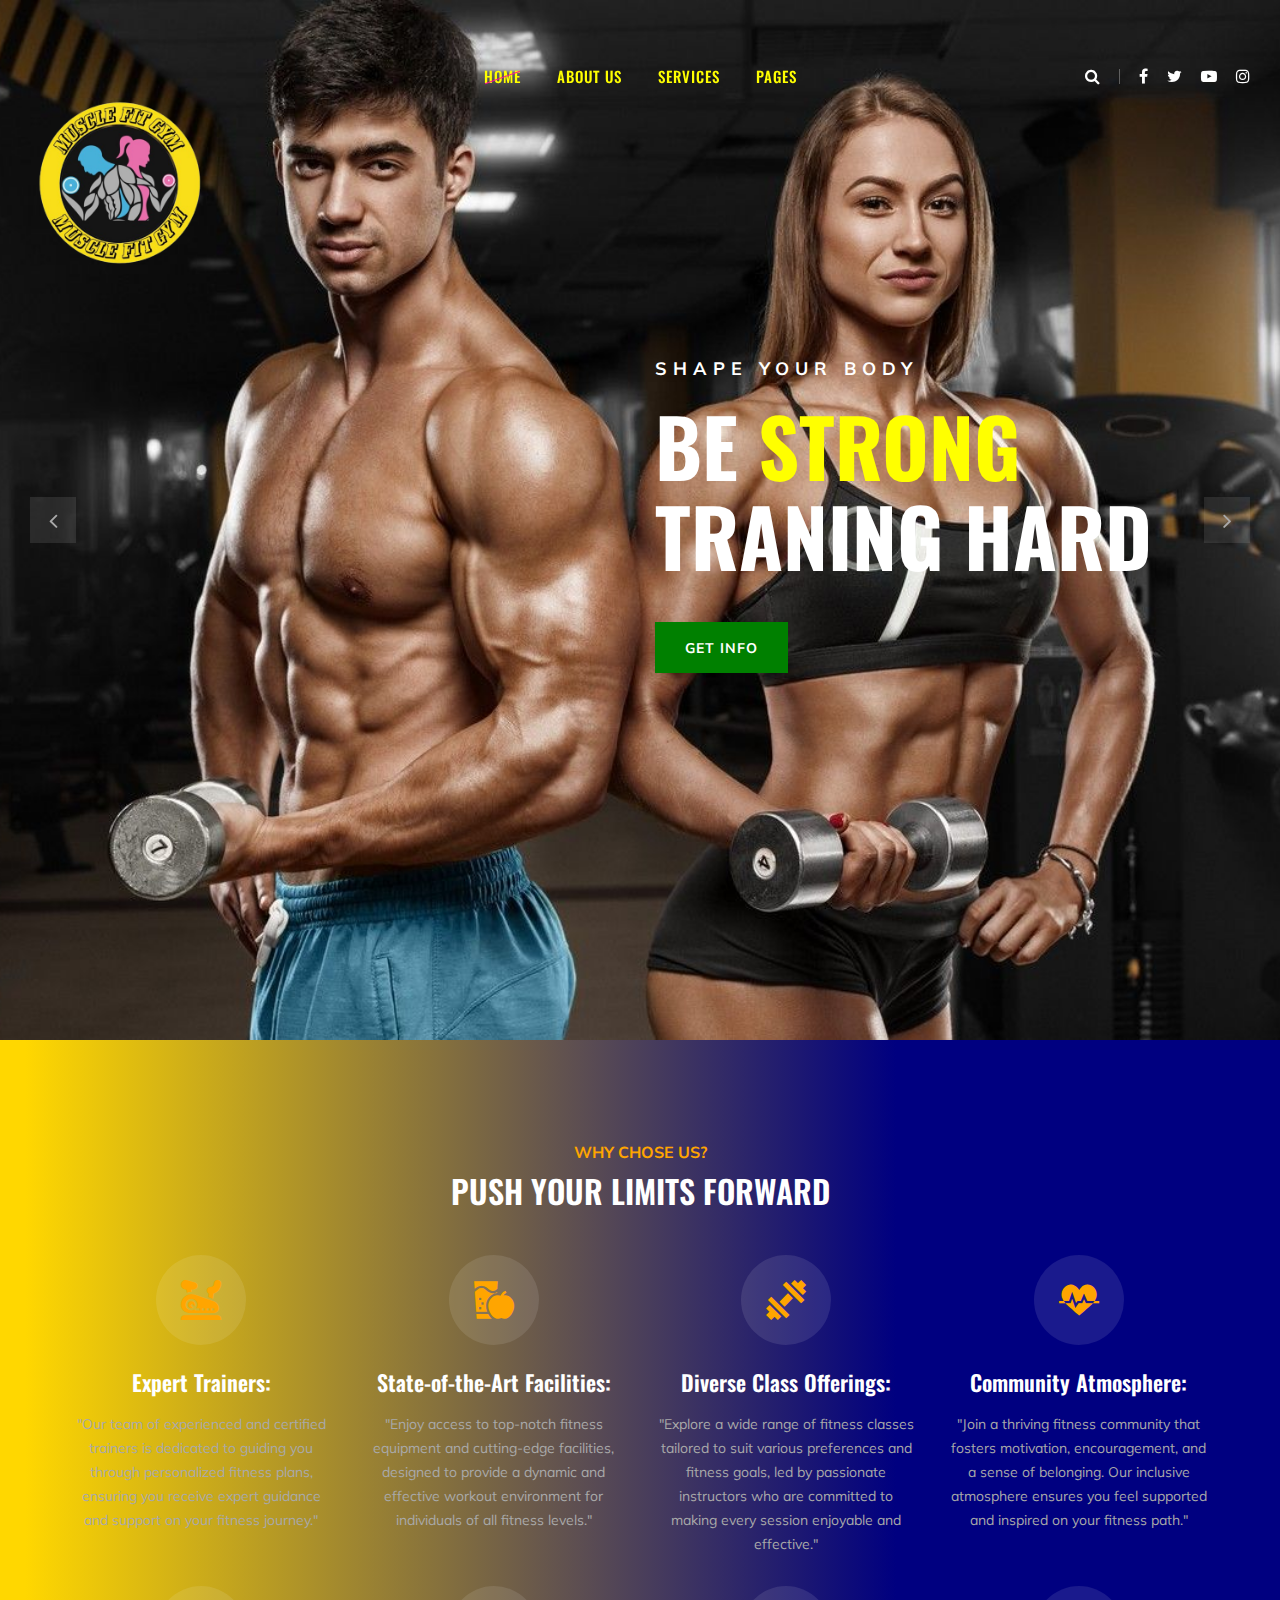
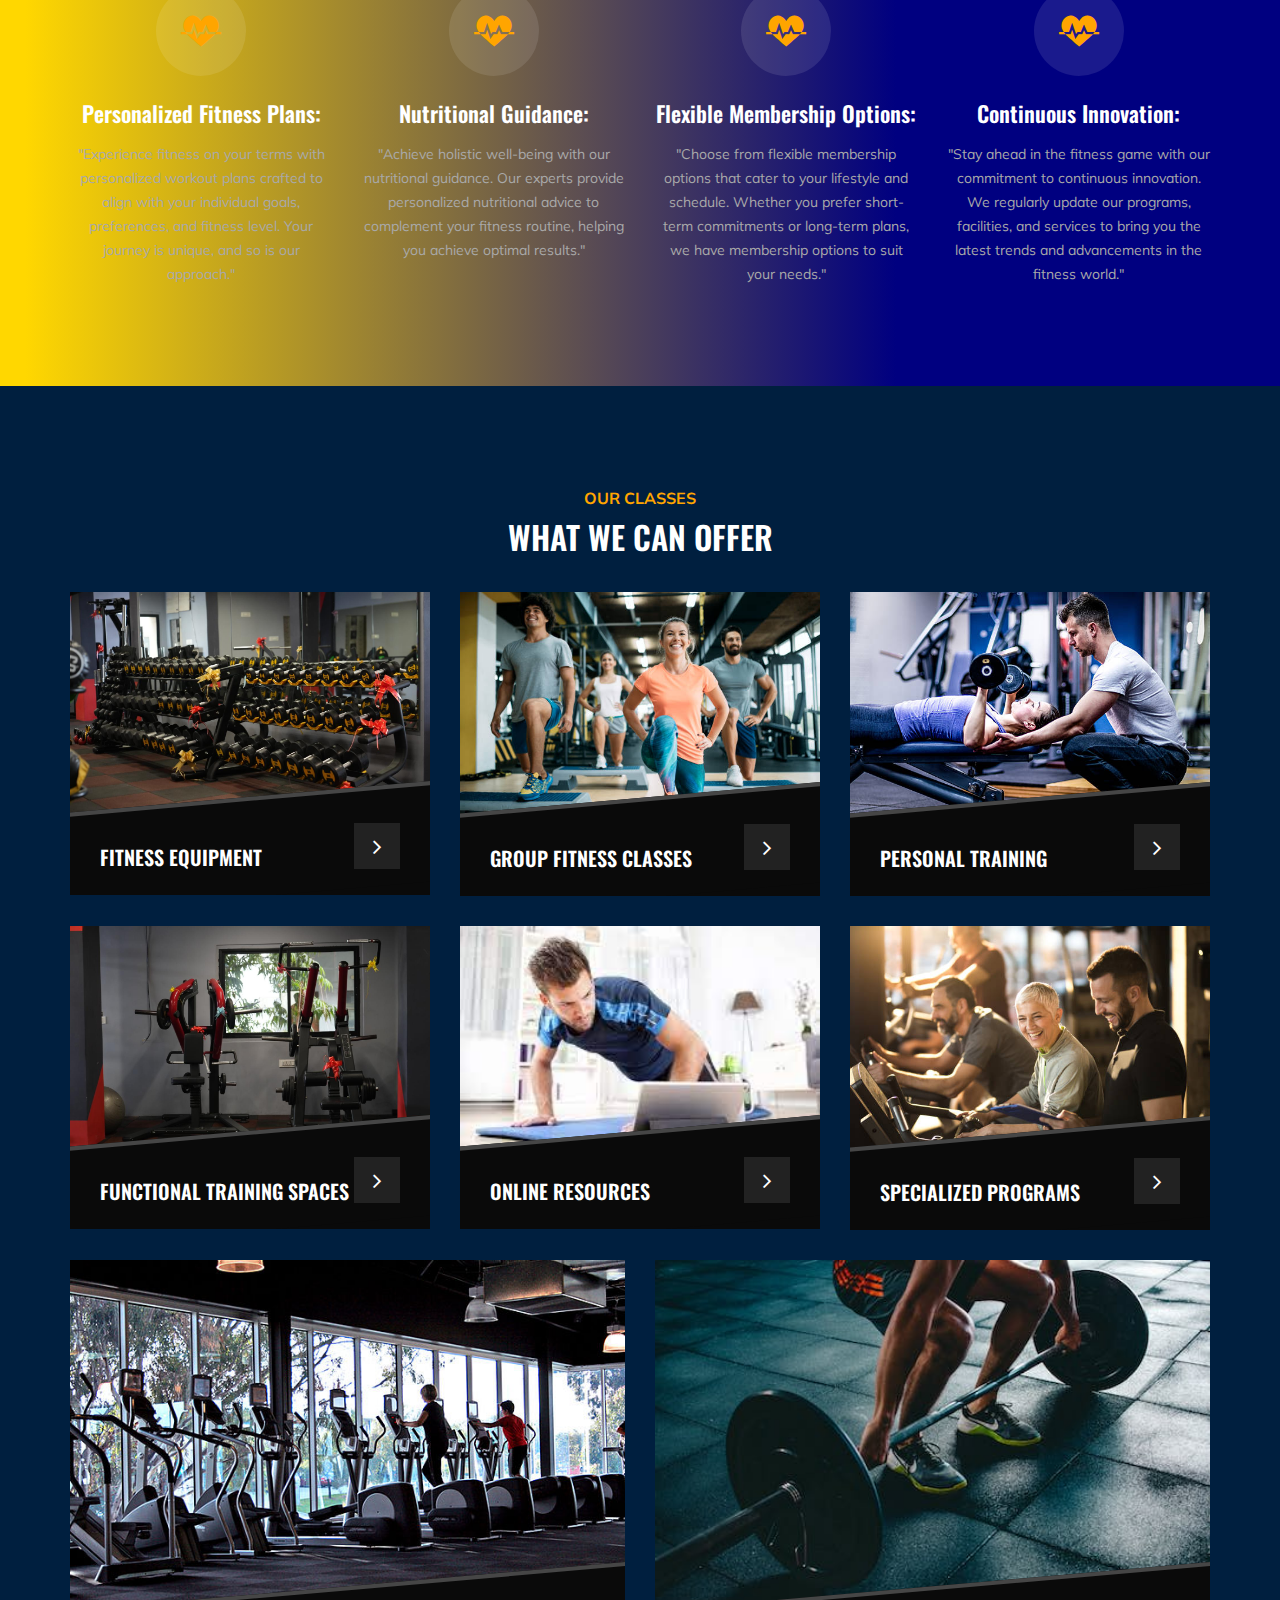
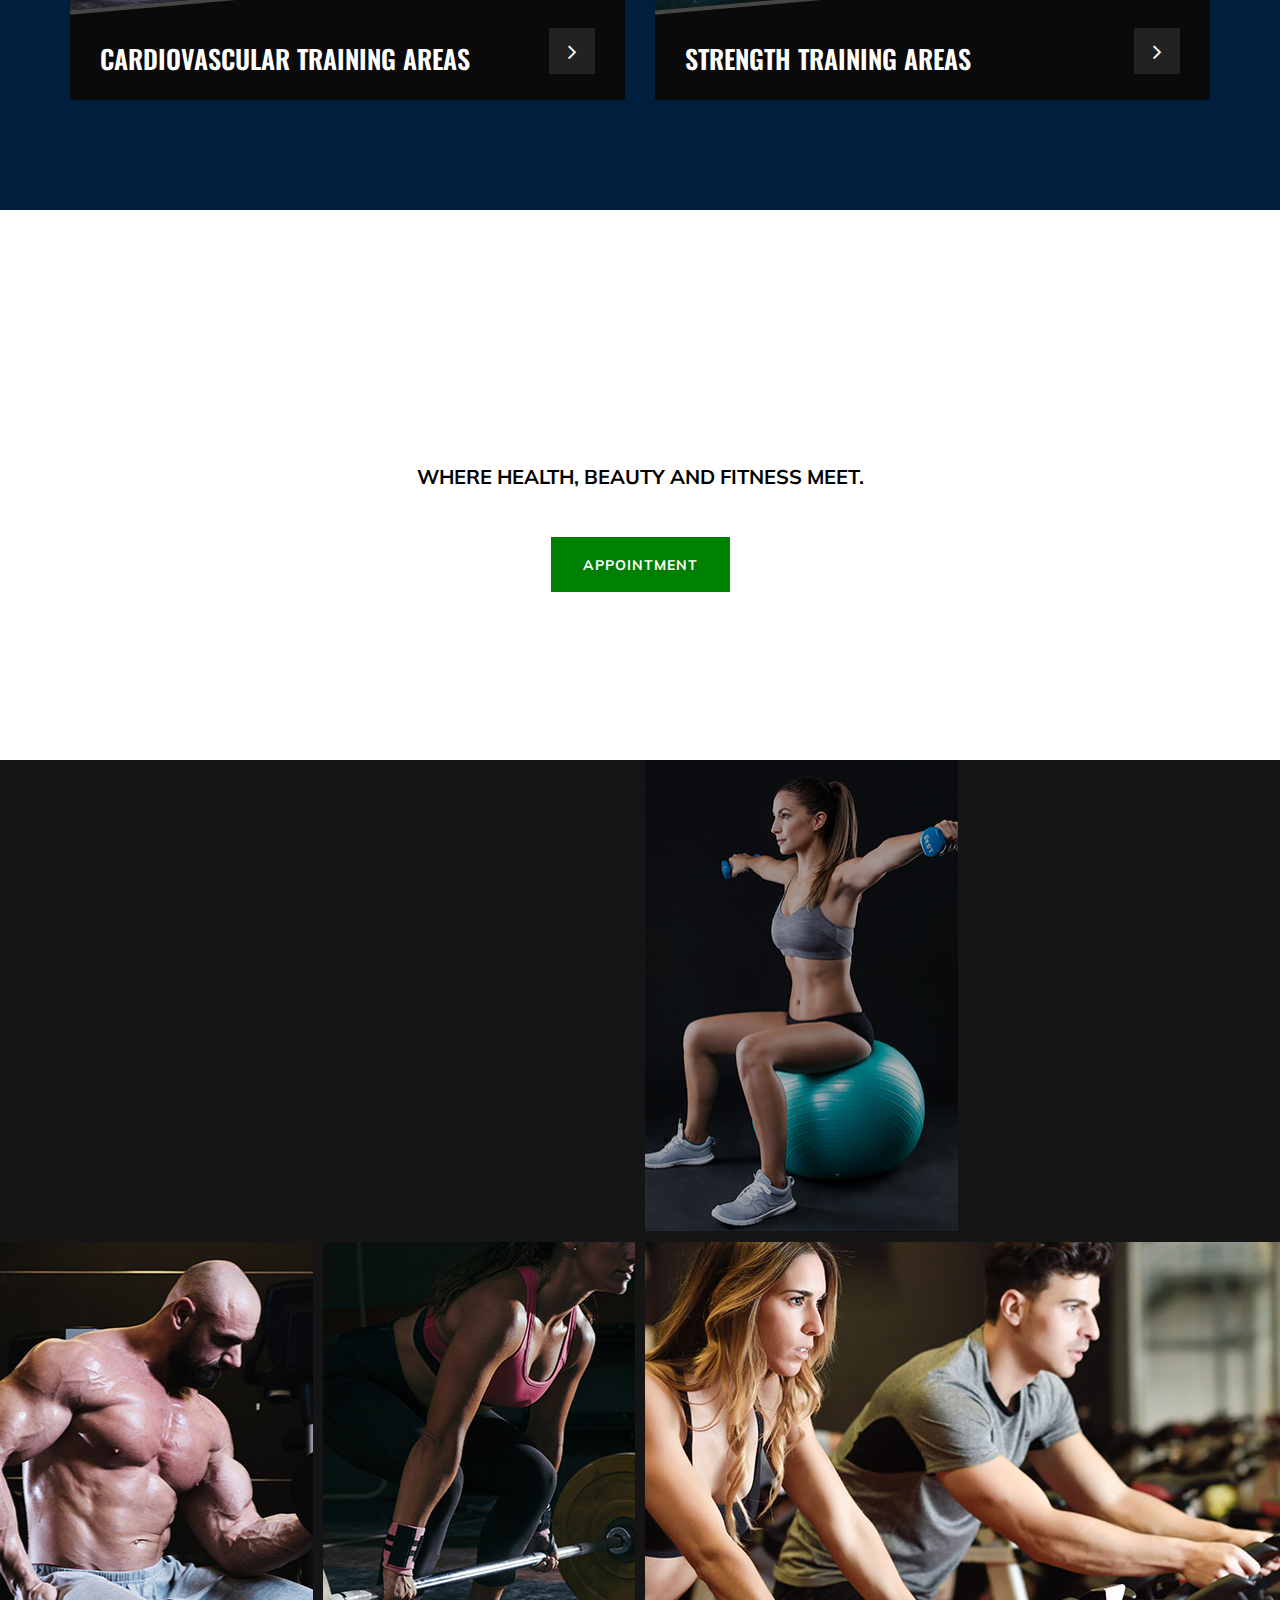
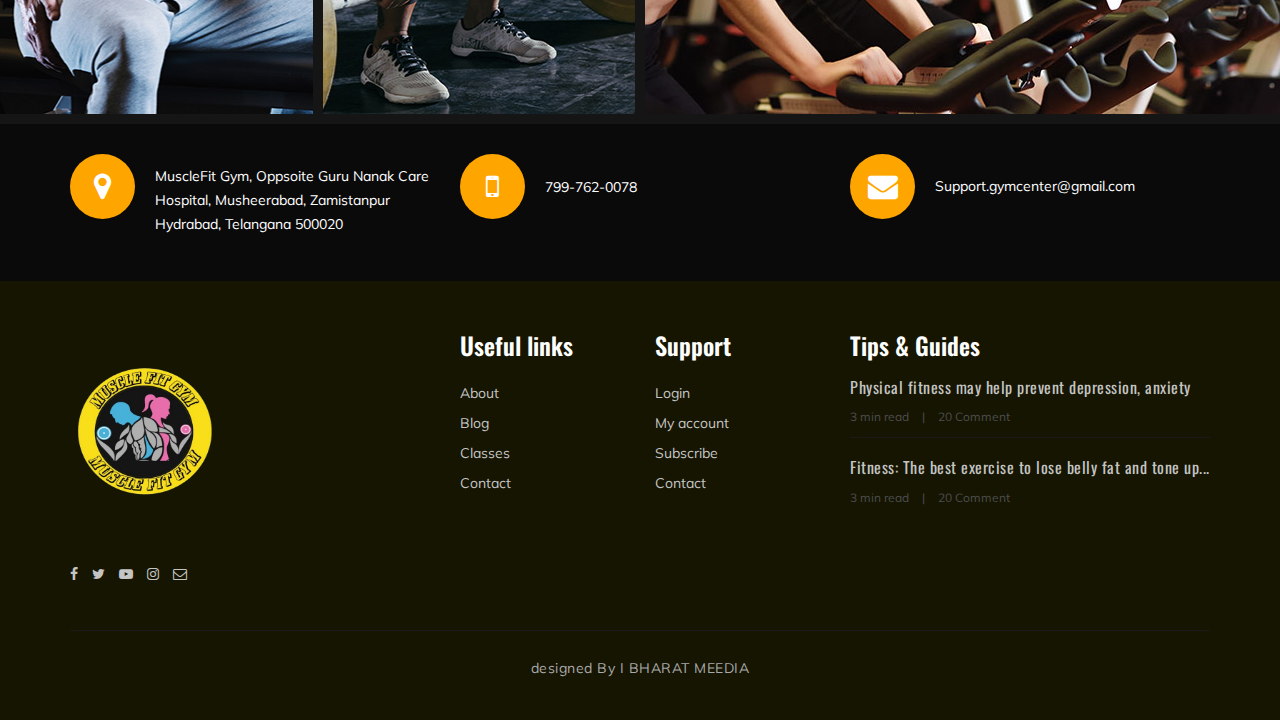
==== commit 838659e5: "gallaery changed" ====
--- a/gymlife-master/index.html
+++ b/gymlife-master/index.html
@@ -26,9 +26,9 @@
 
 <body>
     <!-- Page Preloder -->
-    <div id="preloder">
+    <!-- <div id="preloder">
         <div class="loader"></div>
-    </div>
+    </div> -->
 
     <!-- Offcanvas Menu Section Begin -->
     <div class="offcanvas-menu-overlay"></div>
@@ -77,7 +77,7 @@
                 <div class="col-lg-3">
                     <div class="logo">
                         <a href="./index.html">
-                            <img src="img/logo.png" width="180px" height="210px" alt="">
+                            <img src="img/logo.png" width="180px"  alt="">
                         </a>
                     </div>
                 </div>
@@ -264,7 +264,7 @@
                 <div class="col-lg-4 col-md-6">
                     <div class="class-item">
                         <div class="ci-pic">
-                            <img src="img/classes/class-1.jpg" alt="">
+                            <img src="img/gallery/gallery-13.jpeg" alt="">
                         </div>
                         <div class="ci-text">
                             <span></span>
@@ -301,7 +301,7 @@
                 <div class="col-lg-4 col-md-6">
                     <div class="class-item">
                         <div class="ci-pic">
-                            <img src="img/classes/class-11.jpg" alt="">
+                            <img src="img/gallery/gallery-10.jpeg" alt="">
                         </div>
                         <div class="ci-text">
                             <span></span>
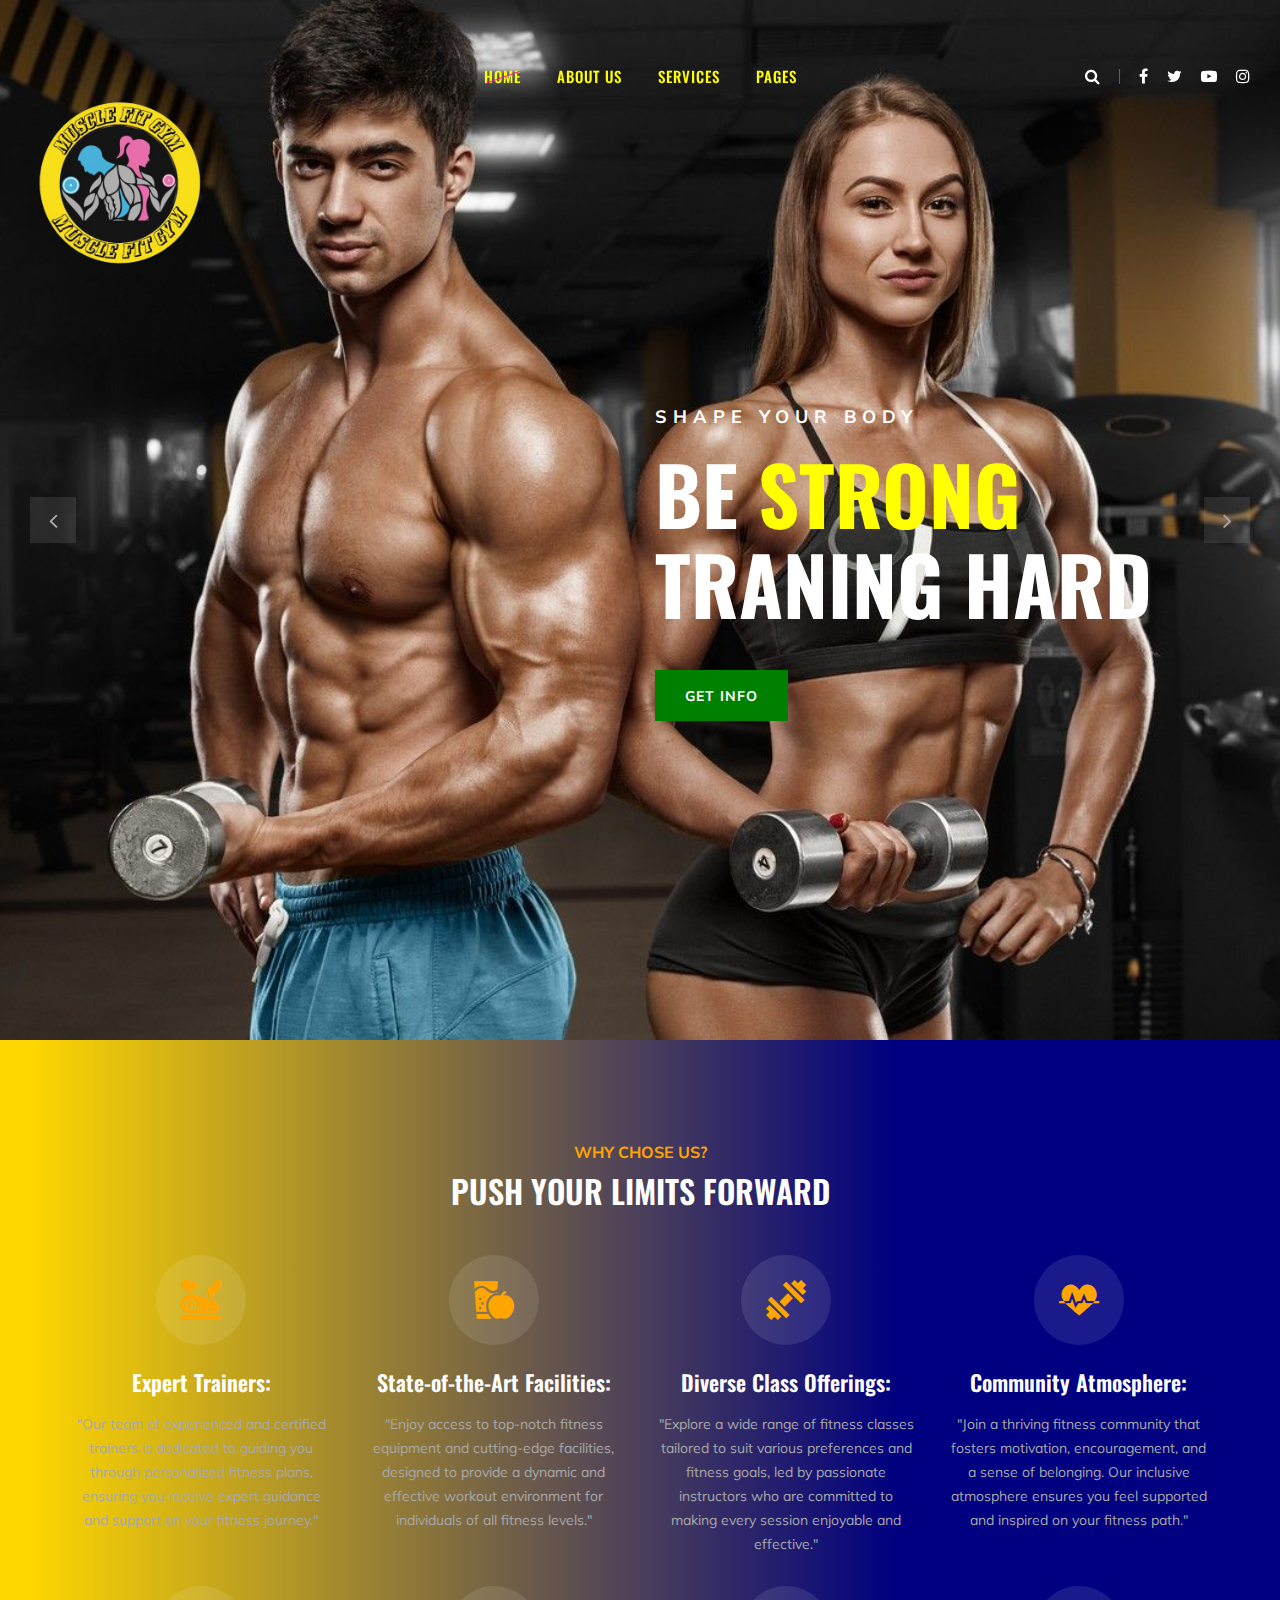
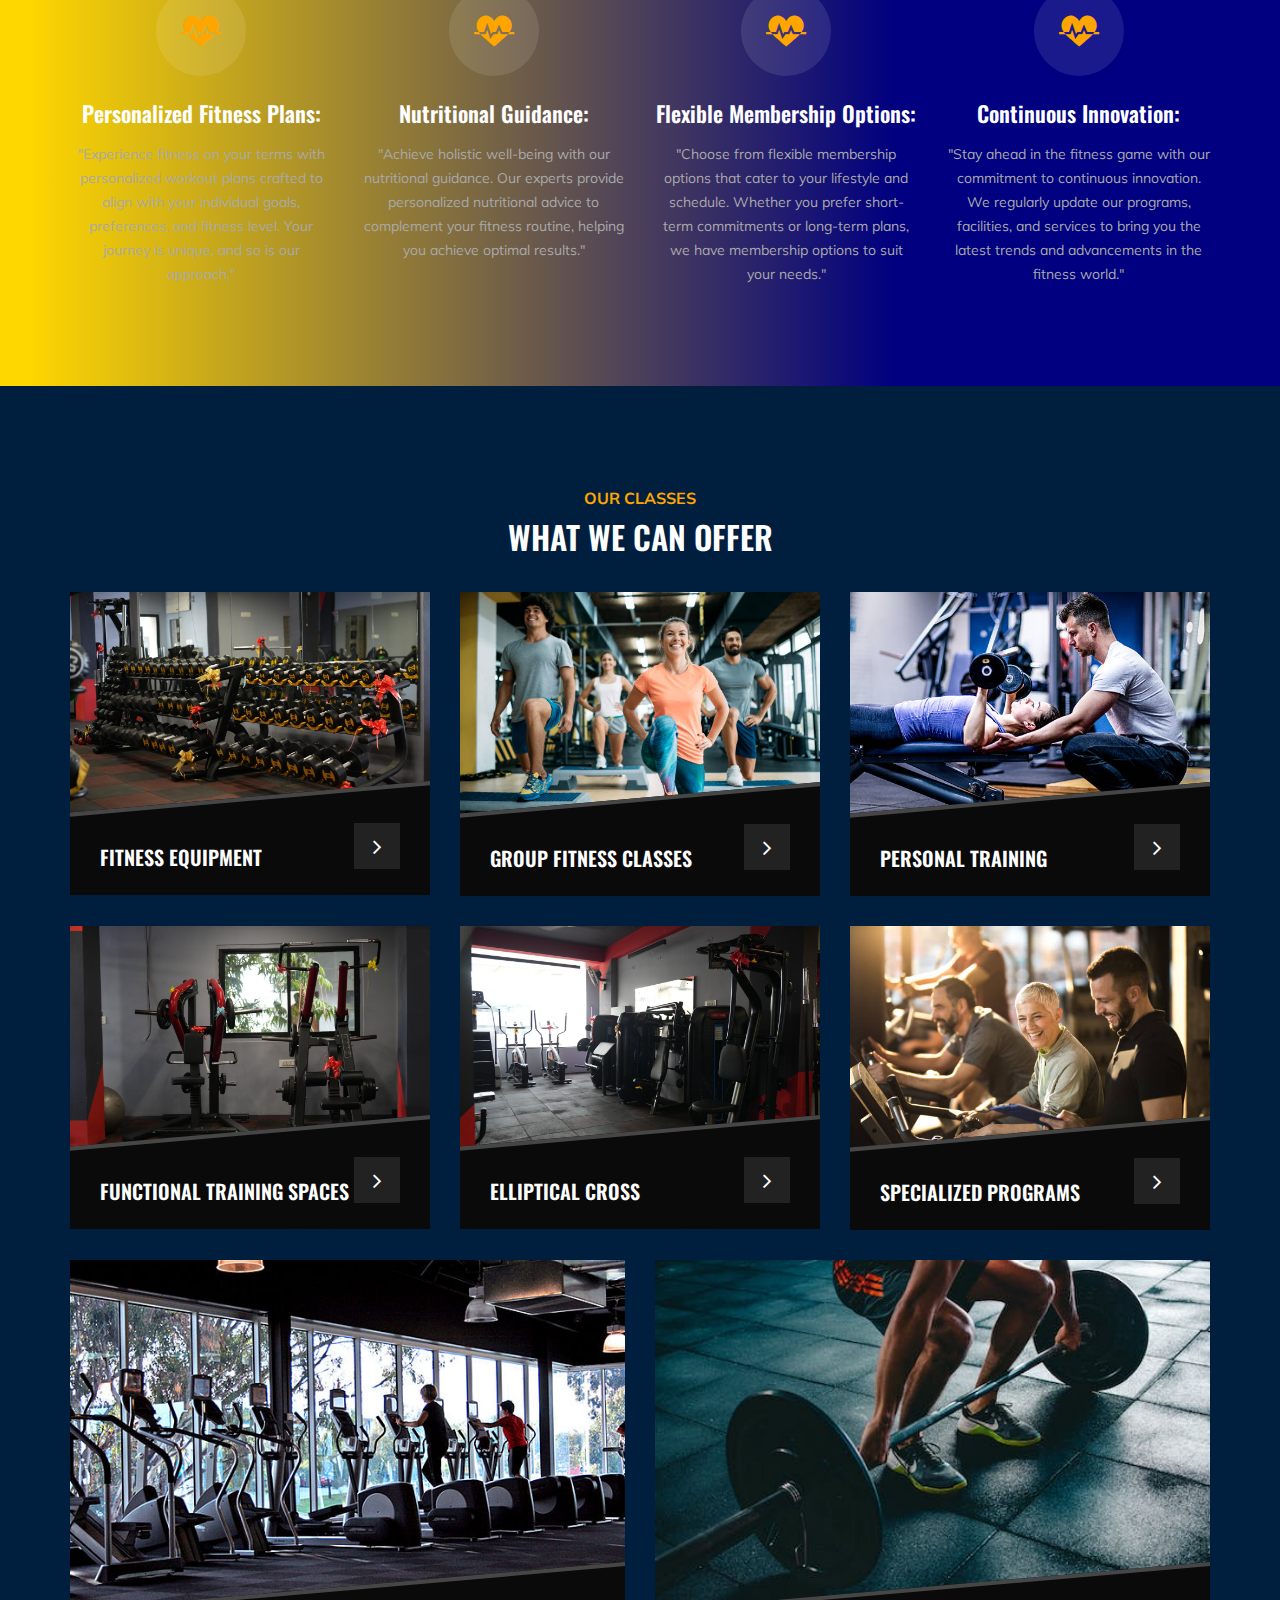
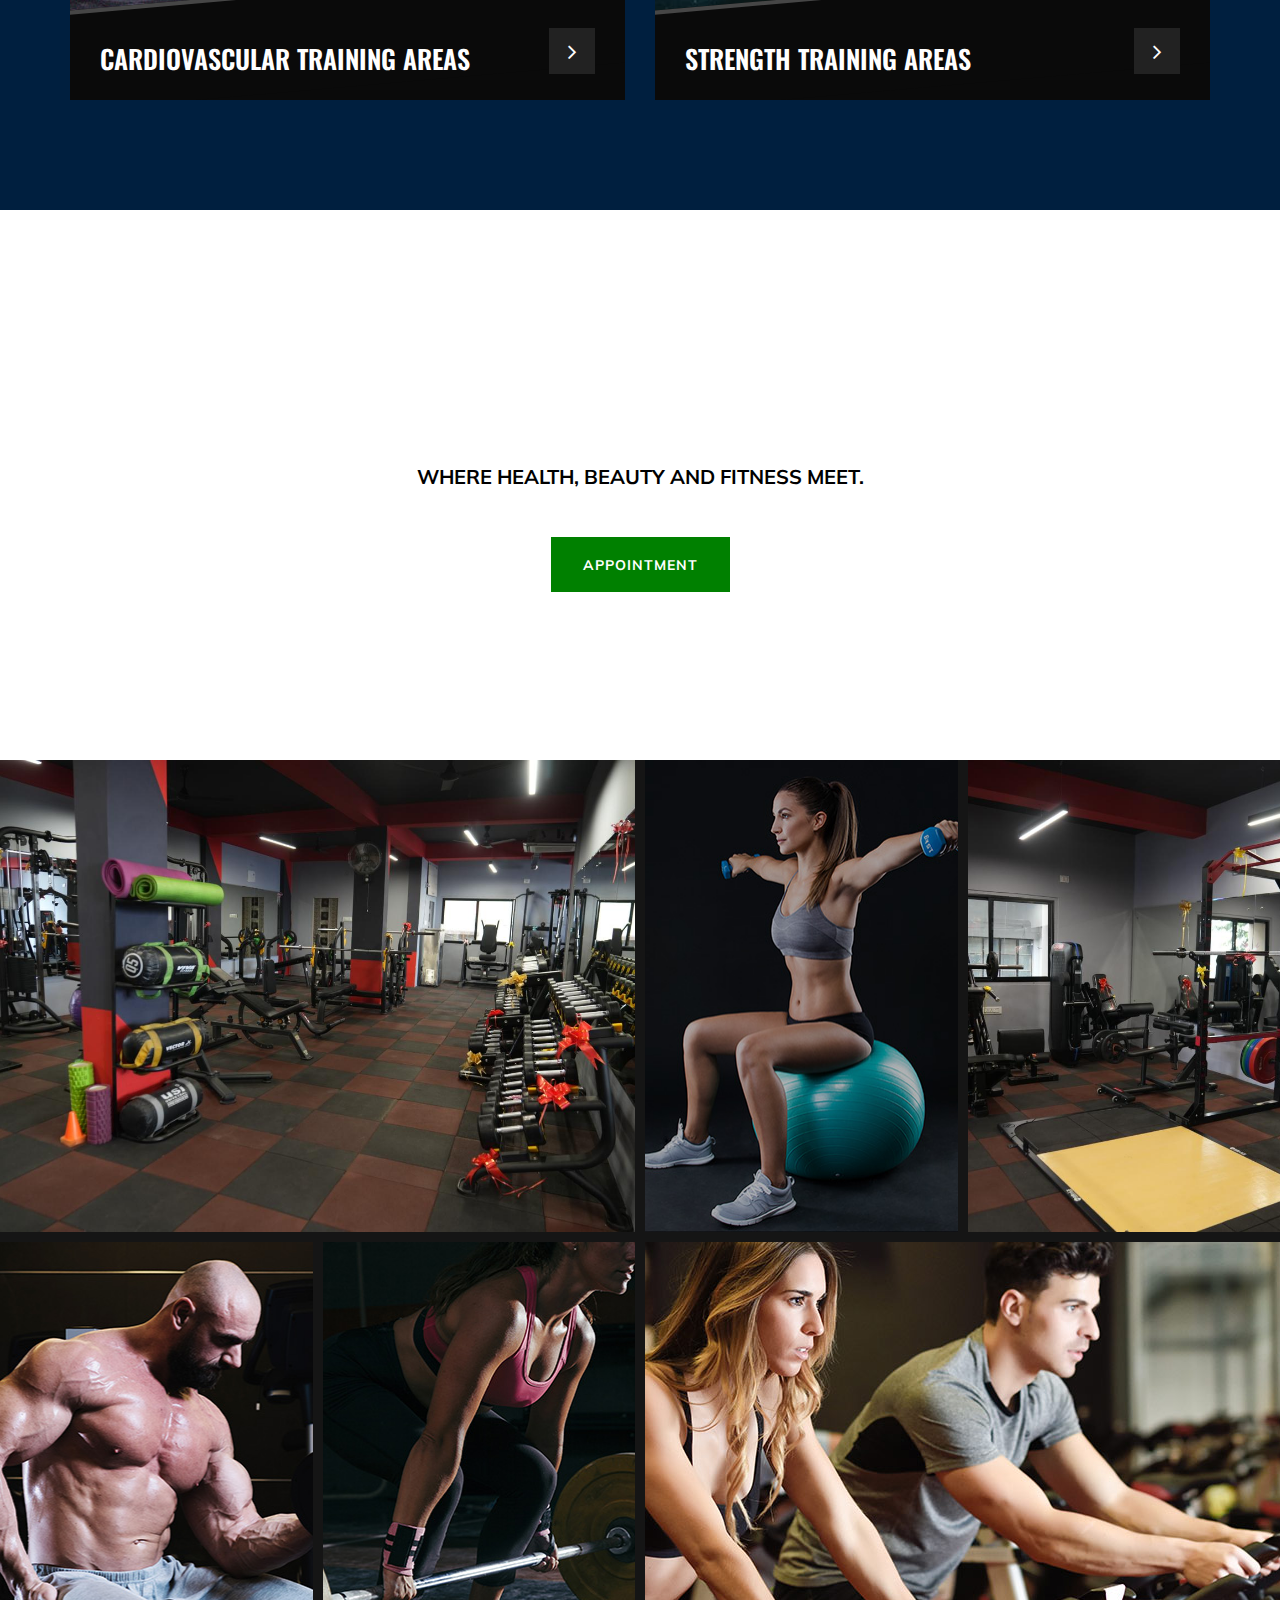
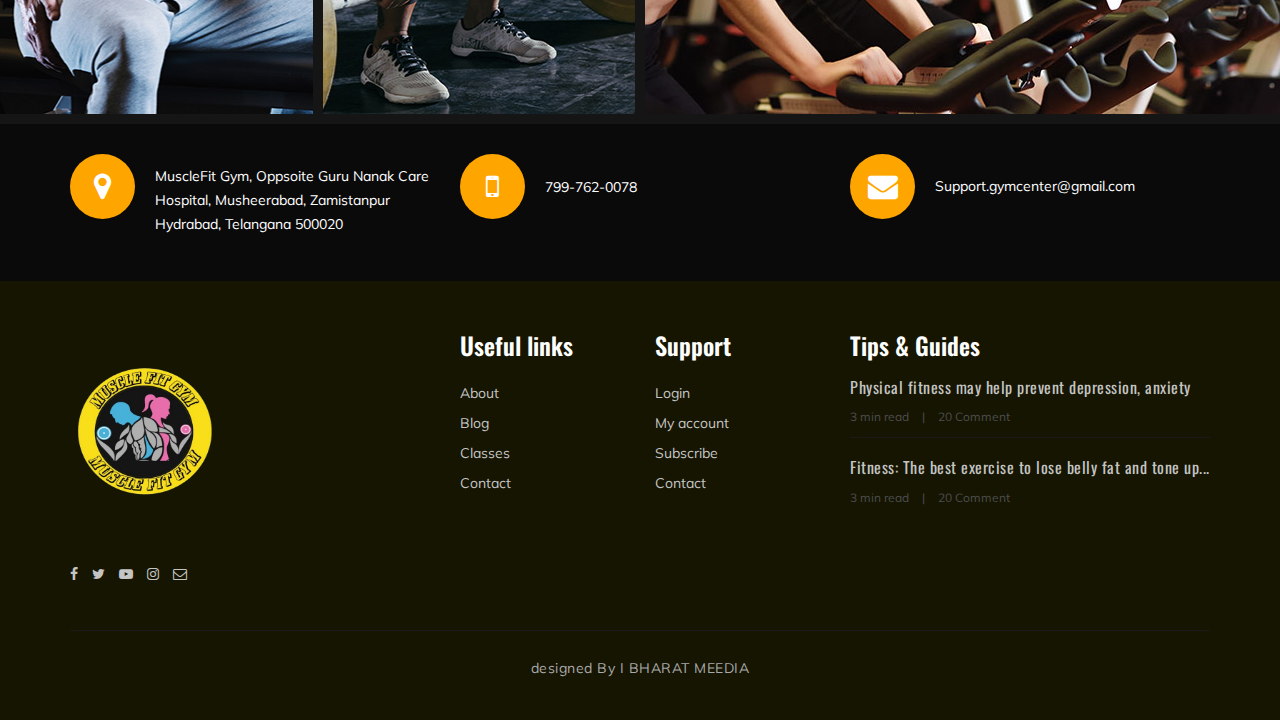
==== commit 119d8c9c: "update gallery" ====
--- a/gymlife-master/index.html
+++ b/gymlife-master/index.html
@@ -132,7 +132,7 @@
                 <div class="container">
                     <div class="row">
                         <div class="col-lg-6 offset-lg-6">
-                            <div class="hi-text">
+                            <div class="hi-text"><br><br>
                                 <span>Shape your body</span>
                                 <h1>Be <strong>strong</strong> traning hard</h1>
                                 <a href="#" class="primary-btn">Get info</a>
@@ -313,11 +313,11 @@
                 <div class="col-lg-4 col-md-6">
                     <div class="class-item">
                         <div class="ci-pic">
-                            <img src="img/classes/class-7.jpg" alt="">
-                        </div>
-                        <div class="ci-text">
-                            <span></span>
-                            <h5>Online Resources</h5>
+                            <img src="img/gallery/gallery-23.jpg" alt="">
+                        </div>
+                        <div class="ci-text">
+                            <span></span>
+                            <h5>Elliptical cross</h5>
                             <a href="#"><i class="fa fa-angle-right"></i></a>
                         </div>
                     </div>
@@ -384,14 +384,14 @@
     <div class="gallery-section">
         <div class="gallery">
             <div class="grid-sizer"></div>
-            <div class="gs-item grid-wide set-bg" data-setbg="img/gallery/gallery-1.jpg">
-                <a href="img/gallery/gallery-1.jpg" class="thumb-icon image-popup"><i class="fa fa-picture-o"></i></a>
+            <div class="gs-item grid-wide set-bg" data-setbg="img/gallery/gallery-16.jpeg">
+                <a href="img/gallery/gallery-16.jpeg" class="thumb-icon image-popup"><i class="fa fa-picture-o"></i></a>
             </div>
             <div class="gs-item set-bg" data-setbg="img/gallery/gallery-2.jpg">
                 <a href="img/gallery/gallery-2.jpg" class="thumb-icon image-popup"><i class="fa fa-picture-o"></i></a>
             </div>
-            <div class="gs-item set-bg" data-setbg="img/gallery/gallery-3.jpg">
-                <a href="img/gallery/gallery-3.jpg" class="thumb-icon image-popup"><i class="fa fa-picture-o"></i></a>
+            <div class="gs-item set-bg" data-setbg="img/gallery/gallery-12.jpeg">
+                <a href="img/gallery/gallery-12.jpeg" class="thumb-icon image-popup"><i class="fa fa-picture-o"></i></a>
             </div>
             <div class="gs-item set-bg" data-setbg="img/gallery/gallery-4.jpg">
                 <a href="img/gallery/gallery-4.jpg" class="thumb-icon image-popup"><i class="fa fa-picture-o"></i></a>
